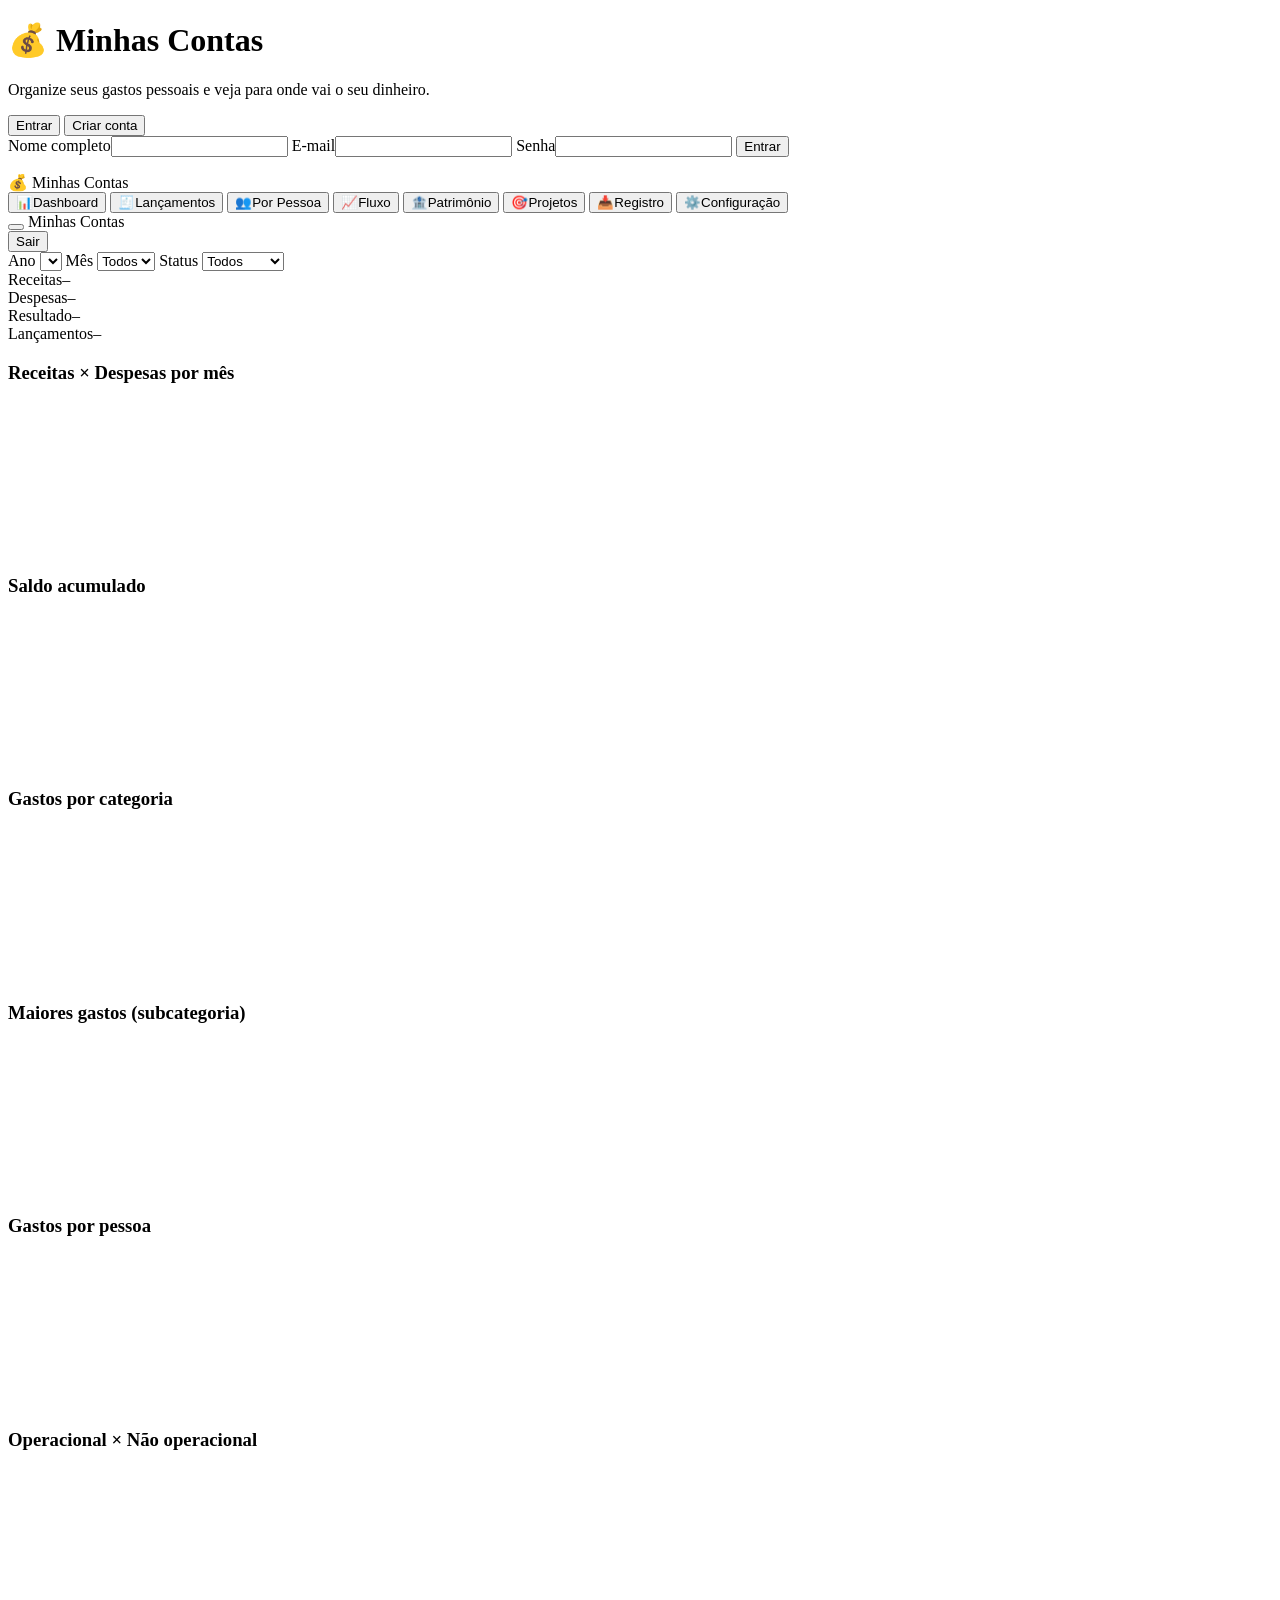
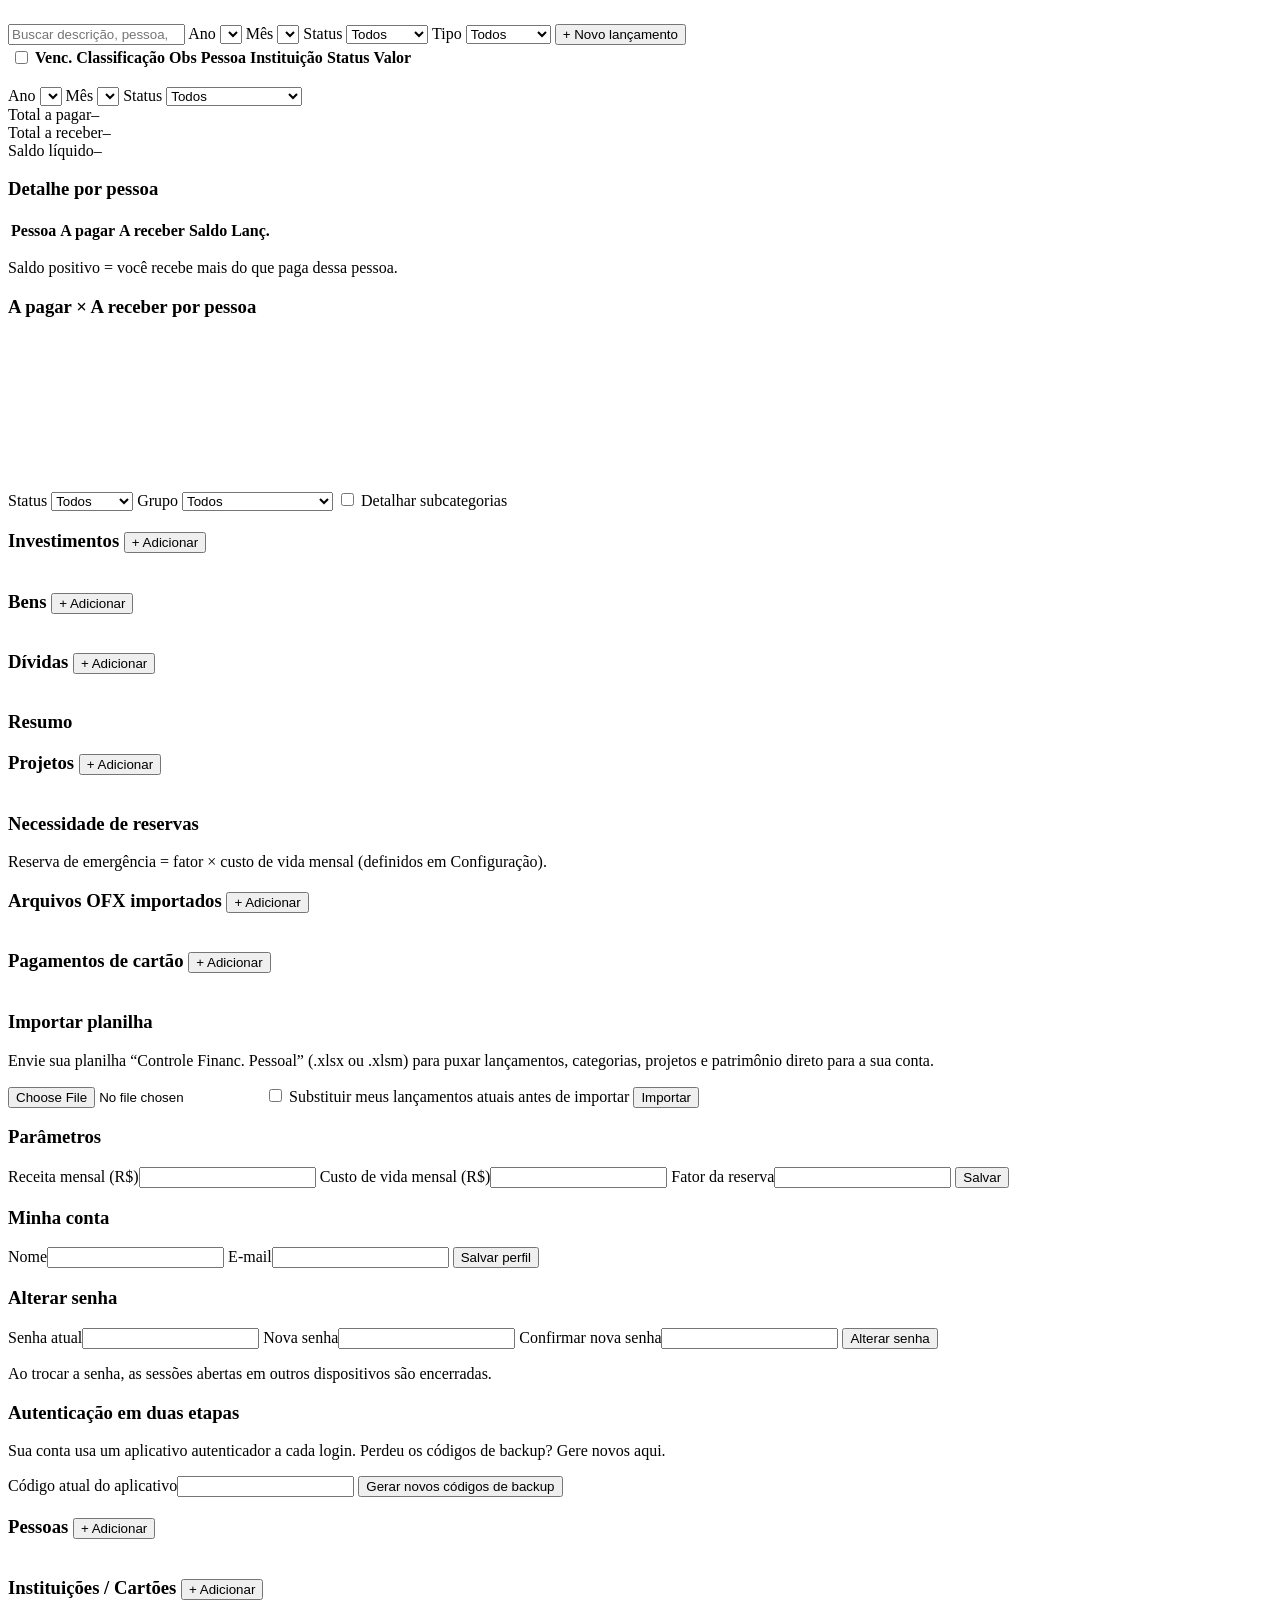
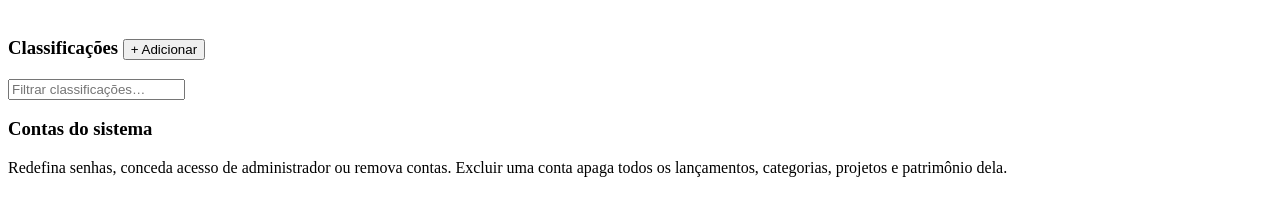
==== public/static/index.html @ c48f5669 "refactor: menu lateral vira gaveta com hambúrguer no mobile Antes, abaixo de 900px a barra lateral v" ====
<!doctype html>
<html lang="pt-BR">
<head>
<meta charset="utf-8">
<meta name="viewport" content="width=device-width, initial-scale=1">
<title>Minhas Contas</title>
<link rel="preconnect" href="https://fonts.googleapis.com">
<link rel="preconnect" href="https://fonts.gstatic.com" crossorigin>
<link rel="stylesheet" href="https://fonts.googleapis.com/css2?family=Inter:wght@300;400;500;600;700;800;900&display=swap">
<link rel="stylesheet" href="/static/style.css">
<script src="/static/vendor/chart.umd.js"></script>
<script src="/static/vendor/qrcode.js"></script>
</head>
<body>
<div id="auth-screen">
  <div class="auth-card" id="auth-card">
    <h1>💰 Minhas Contas</h1>
    <p class="auth-tagline">Organize seus gastos pessoais e veja para onde vai o seu dinheiro.</p>
    <div class="auth-tabs">
      <button type="button" data-mode="login" class="active">Entrar</button>
      <button type="button" data-mode="register">Criar conta</button>
    </div>
    <form id="auth-form">
      <label id="au-nome-label">Nome completo<input id="au-nome" autocomplete="name"></label>
      <label>E-mail<input id="au-user" type="email" autocomplete="email" required></label>
      <label>Senha<input id="au-pass" type="password" autocomplete="current-password" required></label>
      <p class="auth-error" id="au-error" hidden></p>
      <button type="submit" class="btn primary" id="au-submit">Entrar</button>
    </form>
    <p class="muted" id="au-hint"></p>
  </div>
  <div class="auth-card" id="verify-card" hidden>
    <h1>📧 Confirme seu e-mail</h1>
    <p class="auth-tagline">Enviamos um código de 6 dígitos para <strong id="verify-email"></strong>.</p>
    <form id="verify-form">
      <label>Código de ativação<input id="verify-codigo" inputmode="numeric" pattern="[0-9]{6}" maxlength="6" autocomplete="one-time-code" required></label>
      <p class="auth-error" id="verify-error" hidden></p>
      <button type="submit" class="btn primary">Ativar conta</button>
    </form>
    <p class="muted">
      <button type="button" class="btn small" id="verify-resend">Reenviar código</button>
    </p>
  </div>
  <div class="auth-card" id="mfa-setup-card" hidden>
    <h1>🔐 Proteja sua conta</h1>
    <p class="auth-tagline">Escaneie o QR code com o Google Authenticator, Microsoft Authenticator ou similar.</p>
    <div id="mfa-qr" class="mfa-qr"></div>
    <p class="muted">Não consegue escanear? Digite manualmente: <code id="mfa-secret"></code></p>
    <form id="mfa-setup-form">
      <label>Código do aplicativo<input id="mfa-setup-codigo" inputmode="numeric" pattern="[0-9]{6}" maxlength="6" autocomplete="one-time-code" required></label>
      <p class="auth-error" id="mfa-setup-error" hidden></p>
      <button type="submit" class="btn primary">Confirmar</button>
    </form>
  </div>
  <div class="auth-card" id="mfa-backup-card" hidden>
    <h1>🗝️ Códigos de backup</h1>
    <p class="auth-tagline"><strong>Guarde estes 10 códigos em local seguro.</strong> Cada um funciona uma única vez, caso você perca o celular. Eles só aparecem aqui, agora.</p>
    <ul id="mfa-backup-list" class="mfa-backup-codes"></ul>
    <button type="button" class="btn primary" id="mfa-backup-ok">Já guardei, continuar</button>
  </div>
  <div class="auth-card" id="mfa-verify-card" hidden>
    <h1>🔐 Código de segurança</h1>
    <p class="auth-tagline">Digite o código do seu aplicativo autenticador (ou um código de backup).</p>
    <form id="mfa-verify-form">
      <label>Código<input id="mfa-verify-codigo" inputmode="numeric" maxlength="10" autocomplete="one-time-code" required></label>
      <p class="auth-error" id="mfa-verify-error" hidden></p>
      <button type="submit" class="btn primary">Entrar</button>
    </form>
  </div>
</div>

<div class="app-only app-shell">
<div id="sidebar-backdrop" hidden></div>
<aside id="sidebar">
  <div class="side-brand">
    <span class="side-ico">💰</span>
    <span class="side-label">Minhas Contas</span>
  </div>
  <nav id="tabs">
    <button data-tab="dashboard" class="active" title="Dashboard">
      <span class="side-ico">📊</span><span class="side-label">Dashboard</span></button>
    <button data-tab="lancamentos" title="Lançamentos">
      <span class="side-ico">🧾</span><span class="side-label">Lançamentos</span></button>
    <button data-tab="pessoas" title="Por Pessoa">
      <span class="side-ico">👥</span><span class="side-label">Por Pessoa</span></button>
    <button data-tab="fluxo" title="Fluxo">
      <span class="side-ico">📈</span><span class="side-label">Fluxo</span></button>
    <button data-tab="patrimonio" title="Patrimônio">
      <span class="side-ico">🏦</span><span class="side-label">Patrimônio</span></button>
    <button data-tab="projetos" title="Projetos">
      <span class="side-ico">🎯</span><span class="side-label">Projetos</span></button>
    <button data-tab="registro" title="Registro">
      <span class="side-ico">📥</span><span class="side-label">Registro</span></button>
    <button data-tab="configuracao" title="Configuração">
      <span class="side-ico">⚙️</span><span class="side-label">Configuração</span></button>
    <button data-tab="admin" id="tab-admin-btn" title="Admin" hidden>
      <span class="side-ico">🛡️</span><span class="side-label">Admin</span></button>
  </nav>
</aside>

<div class="content">
<header class="topbar">
  <button id="menu-toggle" class="menu-toggle" aria-label="Abrir menu" aria-expanded="false" aria-controls="sidebar">
    <span></span><span></span><span></span>
  </button>
  <span class="topbar-brand">Minhas Contas</span>
  <div class="userbox">
    <span id="user-name"></span>
    <button class="btn small" id="logout-btn">Sair</button>
  </div>
</header>

<main>
  <!-- DASHBOARD -->
  <section id="tab-dashboard" class="tab active">
    <div class="filters">
      <label>Ano <select id="f-year"></select></label>
      <label>Mês <select id="f-month">
        <option value="">Todos</option>
        <option value="1">Jan</option><option value="2">Fev</option><option value="3">Mar</option>
        <option value="4">Abr</option><option value="5">Mai</option><option value="6">Jun</option>
        <option value="7">Jul</option><option value="8">Ago</option><option value="9">Set</option>
        <option value="10">Out</option><option value="11">Nov</option><option value="12">Dez</option>
      </select></label>
      <label>Status <select id="f-status">
        <option value="Todos">Todos</option>
        <option value="Realizado">Realizado</option>
        <option value="Previsto">Previsto</option>
      </select></label>
    </div>
    <div class="tiles">
      <div class="tile"><span class="tile-label">Receitas</span><span class="tile-value" id="t-receitas">–</span></div>
      <div class="tile"><span class="tile-label">Despesas</span><span class="tile-value" id="t-despesas">–</span></div>
      <div class="tile"><span class="tile-label">Resultado</span><span class="tile-value" id="t-resultado">–</span></div>
      <div class="tile"><span class="tile-label">Lançamentos</span><span class="tile-value" id="t-lancamentos">–</span></div>
    </div>
    <div class="grid-2">
      <div class="card wide"><h3>Receitas × Despesas por mês</h3><div class="chartbox"><canvas id="c-monthly"></canvas></div></div>
      <div class="card wide"><h3>Saldo acumulado</h3><div class="chartbox"><canvas id="c-saldo"></canvas></div></div>
      <div class="card"><h3>Gastos por categoria</h3><div class="chartbox tall"><canvas id="c-categoria"></canvas></div></div>
      <div class="card"><h3>Maiores gastos (subcategoria)</h3><div class="chartbox tall"><canvas id="c-subcategoria"></canvas></div></div>
      <div class="card"><h3>Gastos por pessoa</h3><div class="chartbox"><canvas id="c-pessoa"></canvas></div></div>
      <div class="card"><h3>Operacional × Não operacional</h3><div class="chartbox"><canvas id="c-grupo"></canvas></div></div>
    </div>
  </section>

  <!-- LANCAMENTOS -->
  <section id="tab-lancamentos" class="tab">
    <div class="filters">
      <input id="l-q" type="search" placeholder="Buscar descrição, pessoa, obs…">
      <label>Ano <select id="l-year"></select></label>
      <label>Mês <select id="l-month"></select></label>
      <label>Status <select id="l-status">
        <option value="Todos">Todos</option><option>Realizado</option><option>Previsto</option>
      </select></label>
      <label>Tipo <select id="l-tipo">
        <option value="">Todos</option><option>RECEITA</option><option>DESPESA</option>
      </select></label>
      <button class="btn" id="l-clearfilters" hidden>✖ Limpar filtros de coluna</button>
      <button class="btn primary" id="l-new">+ Novo lançamento</button>
    </div>
    <div class="card">
      <div class="bulkbar" id="l-bulkbar" hidden>
        <span id="l-selcount">0 selecionados</span>
        <button class="btn primary" id="l-bulkedit">✏️ Alterar selecionados</button>
        <button class="btn danger" id="l-bulkdel">🗑 Excluir selecionados</button>
        <button class="btn" id="l-clearsel">Limpar seleção</button>
      </div>
      <table id="l-table" class="tabela-cheia">
        <thead><tr>
          <th class="chk"><input type="checkbox" id="l-selall" title="Marcar todos"></th>
          <th>Venc.</th><th>Classificação</th><th>Obs</th><th>Pessoa</th>
          <th>Instituição</th><th>Status</th><th class="num">Valor</th><th></th>
        </tr></thead>
        <tbody></tbody>
      </table>
      <p class="muted" id="l-count"></p>
    </div>
  </section>

  <!-- PESSOAS -->
  <section id="tab-pessoas" class="tab">
    <div class="filters">
      <label>Ano <select id="pb-year"></select></label>
      <label>Mês <select id="pb-month"></select></label>
      <label>Status <select id="pb-status">
        <option value="Todos">Todos</option>
        <option value="Previsto">A vencer (Previsto)</option>
        <option value="Realizado">Realizado</option>
      </select></label>
    </div>
    <div class="tiles">
      <div class="tile"><span class="tile-label">Total a pagar</span><span class="tile-value neg" id="pb-pagar">–</span></div>
      <div class="tile"><span class="tile-label">Total a receber</span><span class="tile-value pos" id="pb-receber">–</span></div>
      <div class="tile"><span class="tile-label">Saldo líquido</span><span class="tile-value" id="pb-saldo">–</span></div>
    </div>
    <div class="grid-2">
      <div class="card">
        <h3>Detalhe por pessoa</h3>
        <div class="table-scroll">
          <table id="pb-table">
            <thead><tr>
              <th>Pessoa</th><th class="num">A pagar</th><th class="num">A receber</th>
              <th class="num">Saldo</th><th class="num">Lanç.</th>
            </tr></thead>
            <tbody></tbody>
          </table>
        </div>
        <p class="muted">Saldo positivo = você recebe mais do que paga dessa pessoa.</p>
      </div>
      <div class="card">
        <h3>A pagar × A receber por pessoa</h3>
        <div class="chartbox tall"><canvas id="c-pessoas-balanco"></canvas></div>
      </div>
    </div>
  </section>

  <!-- FLUXO -->
  <section id="tab-fluxo" class="tab">
    <div class="filters">
      <label>Status <select id="x-status">
        <option value="Todos">Todos</option><option>Realizado</option><option>Previsto</option>
      </select></label>
      <label>Grupo <select id="x-grupo">
        <option value="">Todos</option><option>OPERACIONAL</option><option value="NÃO OPERACIONAL">NÃO OPERACIONAL</option>
      </select></label>
      <label><input type="checkbox" id="x-detail"> Detalhar subcategorias</label>
    </div>
    <div class="card">
      <div class="table-scroll" id="x-wrap"></div>
    </div>
  </section>

  <!-- PATRIMONIO -->
  <section id="tab-patrimonio" class="tab">
    <div class="grid-2">
      <div class="card wide">
        <h3>Investimentos <button class="btn small" data-add="investments">+ Adicionar</button></h3>
        <div class="table-scroll"><table id="p-investments"></table></div>
      </div>
      <div class="card">
        <h3>Bens <button class="btn small" data-add="assets">+ Adicionar</button></h3>
        <div class="table-scroll"><table id="p-assets"></table></div>
      </div>
      <div class="card">
        <h3>Dívidas <button class="btn small" data-add="debts">+ Adicionar</button></h3>
        <div class="table-scroll"><table id="p-debts"></table></div>
      </div>
      <div class="card wide"><h3>Resumo</h3><div id="p-summary" class="tiles"></div></div>
    </div>
  </section>

  <!-- PROJETOS -->
  <section id="tab-projetos" class="tab">
    <div class="card">
      <h3>Projetos <button class="btn small" data-add="projects">+ Adicionar</button></h3>
      <div class="table-scroll"><table id="j-table"></table></div>
    </div>
    <div class="card">
      <h3>Necessidade de reservas</h3>
      <div id="j-summary" class="tiles"></div>
      <p class="muted">Reserva de emergência = fator × custo de vida mensal (definidos em Configuração).</p>
    </div>
  </section>

  <!-- REGISTRO -->
  <section id="tab-registro" class="tab">
    <div class="grid-2">
      <div class="card">
        <h3>Arquivos OFX importados <button class="btn small" data-add="ofx">+ Adicionar</button></h3>
        <div class="table-scroll"><table id="r-ofx"></table></div>
      </div>
      <div class="card">
        <h3>Pagamentos de cartão <button class="btn small" data-add="card-payments">+ Adicionar</button></h3>
        <div class="table-scroll"><table id="r-cards"></table></div>
      </div>
    </div>
  </section>

  <!-- CONFIGURACAO -->
  <section id="tab-configuracao" class="tab">
    <div class="grid-2">
      <div class="card wide">
        <h3>Importar planilha</h3>
        <p class="muted">Envie sua planilha “Controle Financ. Pessoal” (.xlsx ou .xlsm) para puxar
          lançamentos, categorias, projetos e patrimônio direto para a sua conta.</p>
        <div class="filters">
          <input type="file" id="imp-file" accept=".xlsx,.xlsm">
          <label><input type="checkbox" id="imp-replace"> Substituir meus lançamentos atuais antes de importar</label>
          <button class="btn primary" id="imp-btn">Importar</button>
        </div>
        <p class="muted" id="imp-result"></p>
      </div>
      <div class="card">
        <h3>Parâmetros</h3>
        <form id="s-form" class="form-grid">
          <label>Receita mensal (R$)<input type="number" step="0.01" name="receita_mensal"></label>
          <label>Custo de vida mensal (R$)<input type="number" step="0.01" name="custo_vida_mensal"></label>
          <label>Fator da reserva<input type="number" step="1" name="fator_reserva"></label>
          <button class="btn primary">Salvar</button>
        </form>
      </div>
      <div class="card">
        <h3>Minha conta</h3>
        <form id="me-form" class="form-grid">
          <label>Nome<input name="nome" autocomplete="name" required></label>
          <label>E-mail<input name="email" type="email" autocomplete="email" required></label>
          <button class="btn primary">Salvar perfil</button>
        </form>
        <p class="muted" id="me-msg"></p>
      </div>
      <div class="card">
        <h3>Alterar senha</h3>
        <form id="pw-form" class="form-grid">
          <label>Senha atual<input name="senha_atual" type="password" autocomplete="current-password" required></label>
          <label>Nova senha<input name="senha_nova" type="password" autocomplete="new-password" minlength="8" maxlength="72" required></label>
          <label>Confirmar nova senha<input name="senha_conf" type="password" autocomplete="new-password" minlength="8" maxlength="72" required></label>
          <button class="btn primary">Alterar senha</button>
        </form>
        <p class="muted" id="pw-msg">Ao trocar a senha, as sessões abertas em outros dispositivos são encerradas.</p>
      </div>
      <div class="card">
        <h3>Autenticação em duas etapas</h3>
        <p class="muted">Sua conta usa um aplicativo autenticador a cada login. Perdeu os códigos de backup? Gere novos aqui.</p>
        <form id="mfa-regen-form" class="form-grid">
          <label>Código atual do aplicativo<input name="codigo" inputmode="numeric" maxlength="6" required></label>
          <button class="btn primary">Gerar novos códigos de backup</button>
        </form>
        <ul id="mfa-regen-list" class="mfa-backup-codes" hidden></ul>
      </div>
      <div class="card">
        <h3>Pessoas <button class="btn small" data-add="people">+ Adicionar</button></h3>
        <div class="table-scroll"><table id="s-people"></table></div>
      </div>
      <div class="card wide">
        <h3>Instituições / Cartões <button class="btn small" data-add="institutions">+ Adicionar</button></h3>
        <div class="table-scroll"><table id="s-institutions"></table></div>
      </div>
      <div class="card wide">
        <h3>Classificações <button class="btn small" id="s-newcat">+ Adicionar</button></h3>
        <div class="filters">
          <input id="s-catq" type="search" placeholder="Filtrar classificações…">
        </div>
        <div class="table-scroll tall"><table id="s-categories"></table></div>
      </div>
    </div>
  </section>

  <!-- ADMIN -->
  <section id="tab-admin" class="tab">
    <div class="card wide">
      <h3>Contas do sistema</h3>
      <p class="muted">Redefina senhas, conceda acesso de administrador ou remova contas.
        Excluir uma conta apaga todos os lançamentos, categorias, projetos e patrimônio dela.</p>
      <div class="table-scroll"><table id="a-users"></table></div>
    </div>
  </section>
</main>
</div><!-- /.content -->
</div><!-- /.app-shell -->

<dialog id="bulk-modal">
  <form id="bulk-form" method="dialog">
    <h3 id="bulk-title">Alterar selecionados</h3>
    <div class="form-grid">
      <label class="full">Campo a alterar
        <select id="be-field">
          <option value="status">Status</option>
          <option value="pessoa">Pessoa</option>
          <option value="instituicao">Instituição</option>
          <option value="classificacao">Classificação</option>
          <option value="dt_venc">Data de vencimento</option>
        </select>
      </label>
      <label class="full">Novo valor
        <span id="be-valuewrap"></span>
      </label>
    </div>
    <p class="muted" id="be-hint"></p>
    <div class="modal-actions">
      <button type="button" class="btn" id="bulk-cancel">Cancelar</button>
      <button type="submit" class="btn primary">Aplicar a todos</button>
    </div>
  </form>
</dialog>

<dialog id="modal">
  <form id="modal-form" method="dialog">
    <h3 id="modal-title"></h3>
    <div id="modal-fields" class="form-grid"></div>
    <div class="modal-actions">
      <button type="button" class="btn" id="modal-cancel">Cancelar</button>
      <button type="submit" class="btn primary" id="modal-save">Salvar</button>
    </div>
  </form>
</dialog>

<script src="/static/app.js"></script>
</body>
</html>
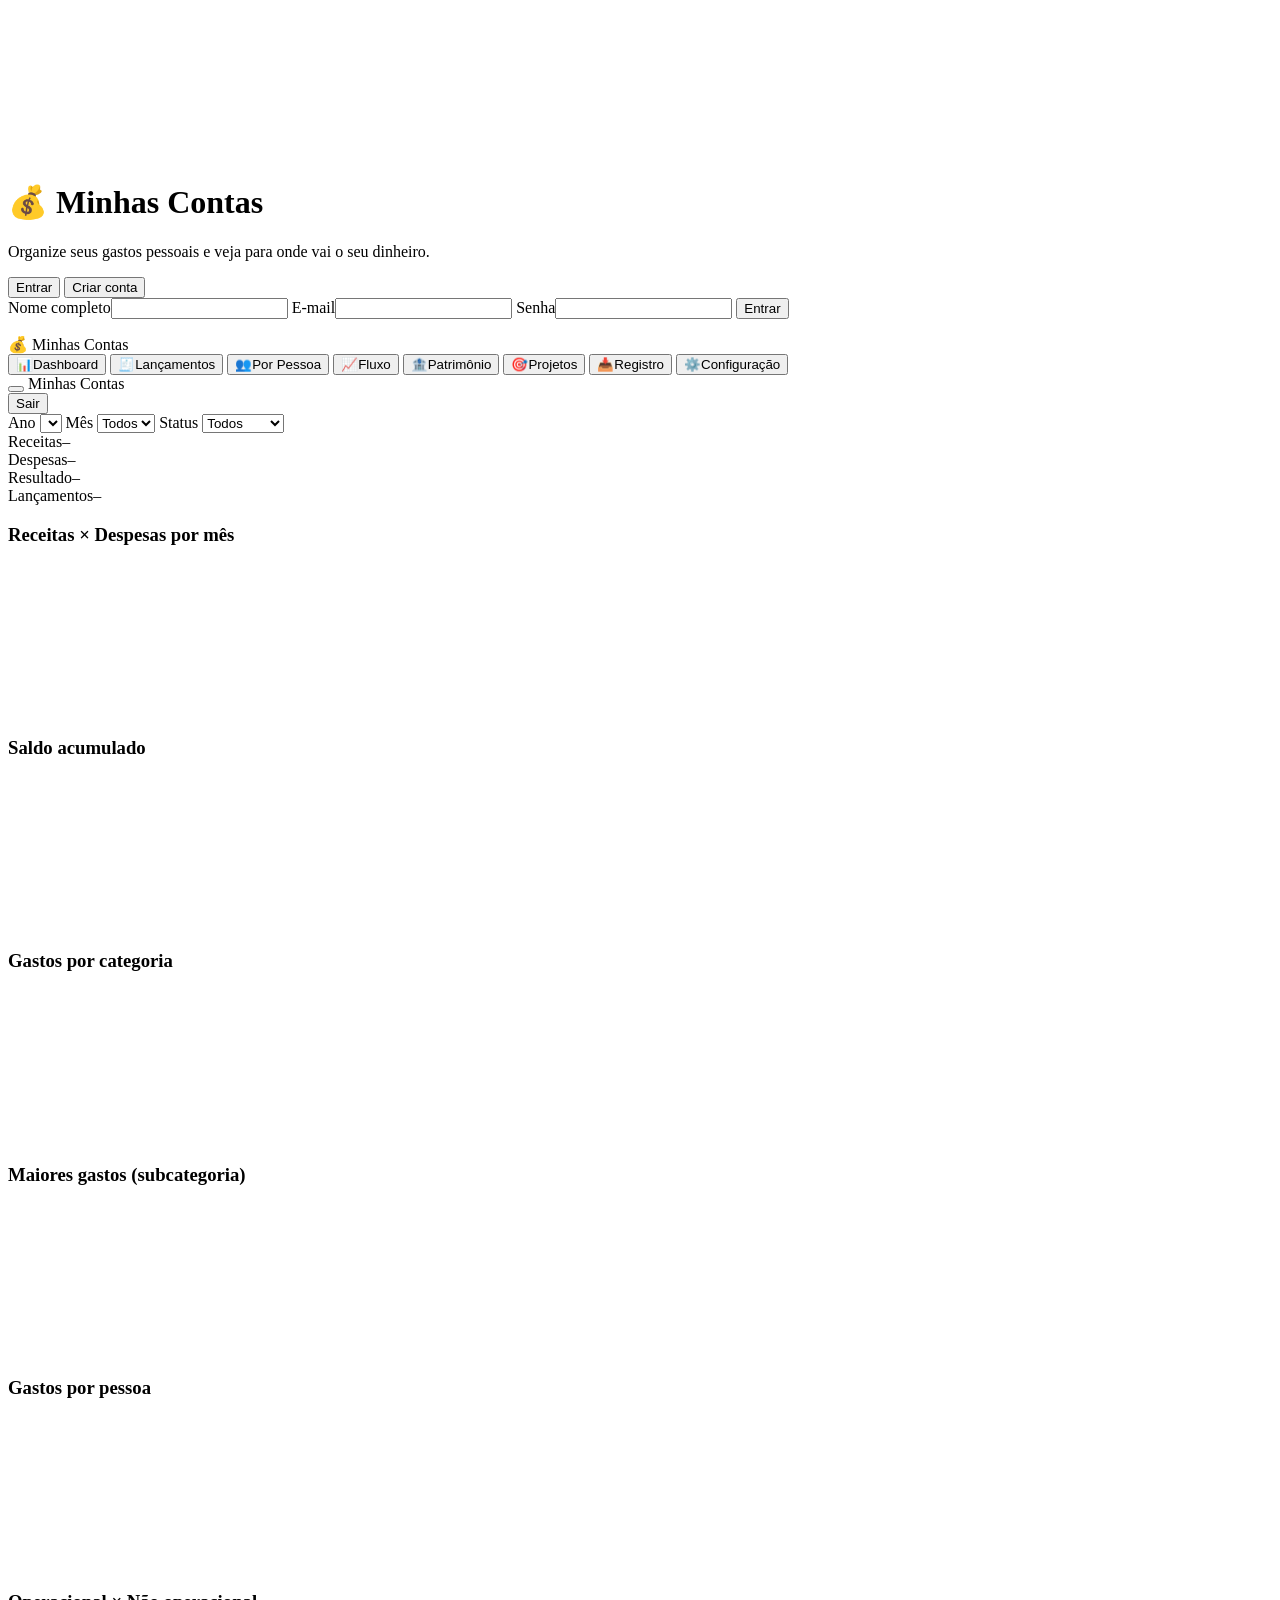
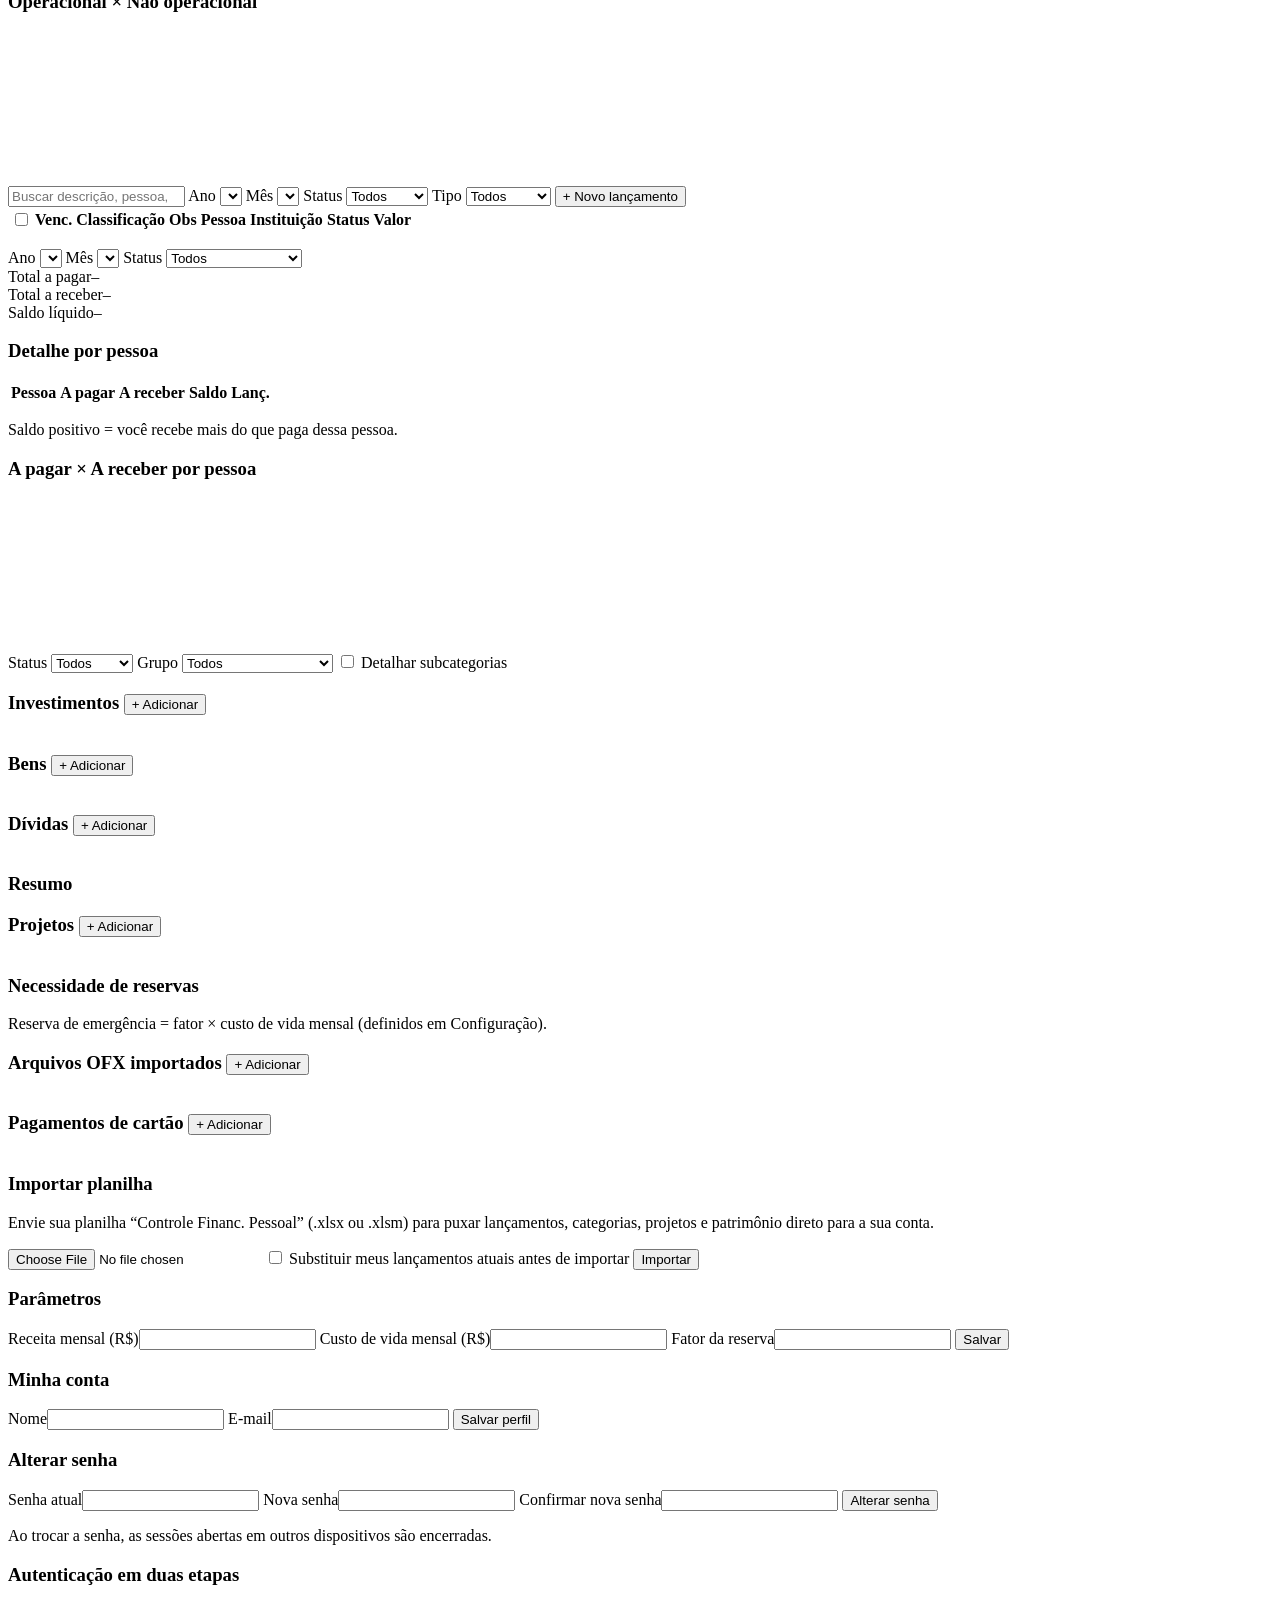
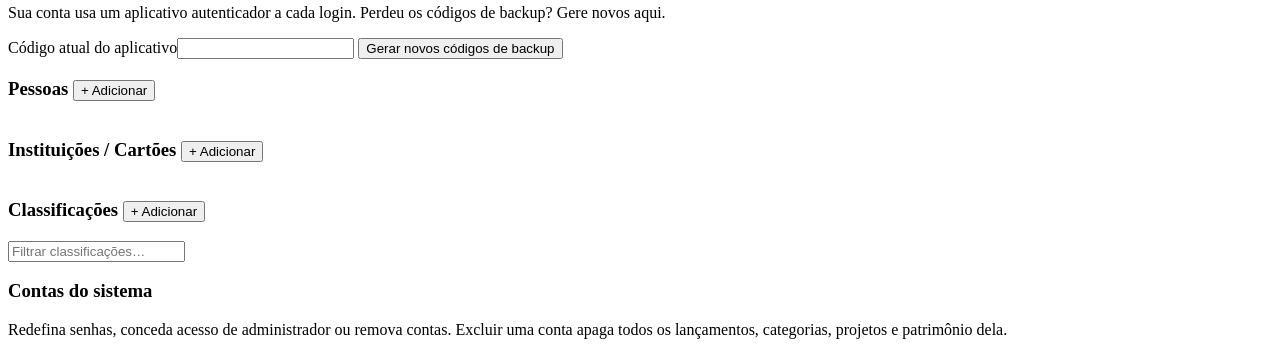
==== commit 2128ed14: "feat: adiciona sprite de icones SVG e teste de invariantes do frontend" ====
--- a/public/static/index.html
+++ b/public/static/index.html
@@ -12,6 +12,78 @@
 <script src="/static/vendor/qrcode.js"></script>
 </head>
 <body>
+<!-- Sprite de icones. Os atributos de traco ficam aqui e sao herdados por
+     todos os <symbol>; cada uso vira <svg class="ico"><use href="#i-x"/></svg>
+     e herda a cor do texto do elemento pai via currentColor. -->
+<svg id="sprite" hidden aria-hidden="true" xmlns="http://www.w3.org/2000/svg"
+     fill="none" stroke="currentColor" stroke-width="1.5"
+     stroke-linecap="round" stroke-linejoin="round">
+  <symbol id="i-dashboard" viewBox="0 0 24 24">
+    <rect x="3" y="3" width="7" height="7" rx="1"/><rect x="14" y="3" width="7" height="7" rx="1"/>
+    <rect x="3" y="14" width="7" height="7" rx="1"/><rect x="14" y="14" width="7" height="7" rx="1"/>
+  </symbol>
+  <symbol id="i-list" viewBox="0 0 24 24">
+    <path d="M8 6h13M8 12h13M8 18h13"/><path d="M3.5 6h.01M3.5 12h.01M3.5 18h.01"/>
+  </symbol>
+  <symbol id="i-users" viewBox="0 0 24 24">
+    <path d="M16 19.5V18a4 4 0 0 0-4-4H6a4 4 0 0 0-4 4v1.5"/><circle cx="9" cy="7" r="3.5"/>
+    <path d="M22 19.5V18a4 4 0 0 0-3-3.87"/><path d="M15.5 3.6a4 4 0 0 1 0 7.75"/>
+  </symbol>
+  <symbol id="i-trend" viewBox="0 0 24 24">
+    <path d="M3 3v17a1 1 0 0 0 1 1h17"/><path d="m7 15 4-4 3 3 5-6"/><path d="M15 8h4v4"/>
+  </symbol>
+  <symbol id="i-landmark" viewBox="0 0 24 24">
+    <path d="M3 21h18"/><path d="M4 10h16"/><path d="M12 3 21 8H3l9-5Z"/>
+    <path d="M6 10v11M10 10v11M14 10v11M18 10v11"/>
+  </symbol>
+  <symbol id="i-target" viewBox="0 0 24 24">
+    <circle cx="12" cy="12" r="8"/><circle cx="12" cy="12" r="4"/><path d="M12 12h.01"/>
+  </symbol>
+  <symbol id="i-inbox" viewBox="0 0 24 24">
+    <path d="M3 12h5l2 3h4l2-3h5"/><path d="M5.5 5h13l2.5 7v6a1 1 0 0 1-1 1H4a1 1 0 0 1-1-1v-6l2.5-7Z"/>
+  </symbol>
+  <symbol id="i-settings" viewBox="0 0 24 24">
+    <path d="M12.22 2h-.44a2 2 0 0 0-2 2v.18a2 2 0 0 1-1 1.73l-.43.25a2 2 0 0 1-2 0l-.15-.08a2 2 0 0 0-2.73.73l-.22.38a2 2 0 0 0 .73 2.73l.15.1a2 2 0 0 1 1 1.72v.51a2 2 0 0 1-1 1.74l-.15.09a2 2 0 0 0-.73 2.73l.22.38a2 2 0 0 0 2.73.73l.15-.08a2 2 0 0 1 2 0l.43.25a2 2 0 0 1 1 1.73V20a2 2 0 0 0 2 2h.44a2 2 0 0 0 2-2v-.18a2 2 0 0 1 1-1.73l.43-.25a2 2 0 0 1 2 0l.15.08a2 2 0 0 0 2.73-.73l.22-.39a2 2 0 0 0-.73-2.73l-.15-.08a2 2 0 0 1-1-1.74v-.5a2 2 0 0 1 1-1.74l.15-.09a2 2 0 0 0 .73-2.73l-.22-.38a2 2 0 0 0-2.73-.73l-.15.08a2 2 0 0 1-2 0l-.43-.25a2 2 0 0 1-1-1.73V4a2 2 0 0 0-2-2Z"/>
+    <circle cx="12" cy="12" r="3"/>
+  </symbol>
+  <symbol id="i-shield" viewBox="0 0 24 24">
+    <path d="M12 22s8-4 8-10V5.5l-8-3-8 3V12c0 6 8 10 8 10Z"/>
+  </symbol>
+  <symbol id="i-wallet" viewBox="0 0 24 24">
+    <path d="M3 6a2 2 0 0 1 2-2h12.5A1.5 1.5 0 0 1 19 5.5V8"/>
+    <path d="M3 6v12a2 2 0 0 0 2 2h14a2 2 0 0 0 2-2v-8a2 2 0 0 0-2-2H5a2 2 0 0 1-2-2Z"/>
+    <path d="M16.5 14h.01"/>
+  </symbol>
+  <symbol id="i-mail" viewBox="0 0 24 24">
+    <rect x="2.5" y="4.5" width="19" height="15" rx="2"/>
+    <path d="m3 7 8.4 5.6a1 1 0 0 0 1.2 0L21 7"/>
+  </symbol>
+  <symbol id="i-lock" viewBox="0 0 24 24">
+    <rect x="4" y="10.5" width="16" height="10.5" rx="2"/><path d="M8 10.5V7a4 4 0 0 1 8 0v3.5"/>
+  </symbol>
+  <symbol id="i-key" viewBox="0 0 24 24">
+    <circle cx="7.5" cy="15.5" r="3.5"/><path d="m10 13 8.5-8.5"/><path d="m16 7 2.5 2.5"/><path d="m19 4 2 2"/>
+  </symbol>
+  <symbol id="i-x" viewBox="0 0 24 24"><path d="m6 6 12 12M18 6 6 18"/></symbol>
+  <symbol id="i-pencil" viewBox="0 0 24 24">
+    <path d="M4 20h4L18.5 9.5a2.83 2.83 0 0 0-4-4L4 16v4Z"/><path d="m14.5 6.5 3 3"/>
+  </symbol>
+  <symbol id="i-trash" viewBox="0 0 24 24">
+    <path d="M4 7h16"/><path d="M10 4h4a1 1 0 0 1 1 1v2H9V5a1 1 0 0 1 1-1Z"/>
+    <path d="M6 7v12a2 2 0 0 0 2 2h8a2 2 0 0 0 2-2V7"/><path d="M10.5 11v6M13.5 11v6"/>
+  </symbol>
+  <symbol id="i-check" viewBox="0 0 24 24"><path d="m4.5 12.5 5 5 10-11"/></symbol>
+  <symbol id="i-refresh" viewBox="0 0 24 24">
+    <path d="M21 12a9 9 0 1 1-2.64-6.36"/><path d="M21 3v5h-5"/>
+  </symbol>
+  <symbol id="i-arrow-up" viewBox="0 0 24 24"><path d="M12 20V4"/><path d="m5.5 10.5 6.5-6.5 6.5 6.5"/></symbol>
+  <symbol id="i-arrow-down" viewBox="0 0 24 24"><path d="M12 4v16"/><path d="m5.5 13.5 6.5 6.5 6.5-6.5"/></symbol>
+  <symbol id="i-user" viewBox="0 0 24 24">
+    <circle cx="12" cy="8" r="3.75"/><path d="M4.5 20.5v-1a5 5 0 0 1 5-5h5a5 5 0 0 1 5 5v1"/>
+  </symbol>
+  <symbol id="i-menu" viewBox="0 0 24 24"><path d="M4 7h16M4 12h16M4 17h16"/></symbol>
+  <symbol id="i-plus" viewBox="0 0 24 24"><path d="M12 5v14M5 12h14"/></symbol>
+</svg>
 <div id="auth-screen">
   <div class="auth-card" id="auth-card">
     <h1>💰 Minhas Contas</h1>
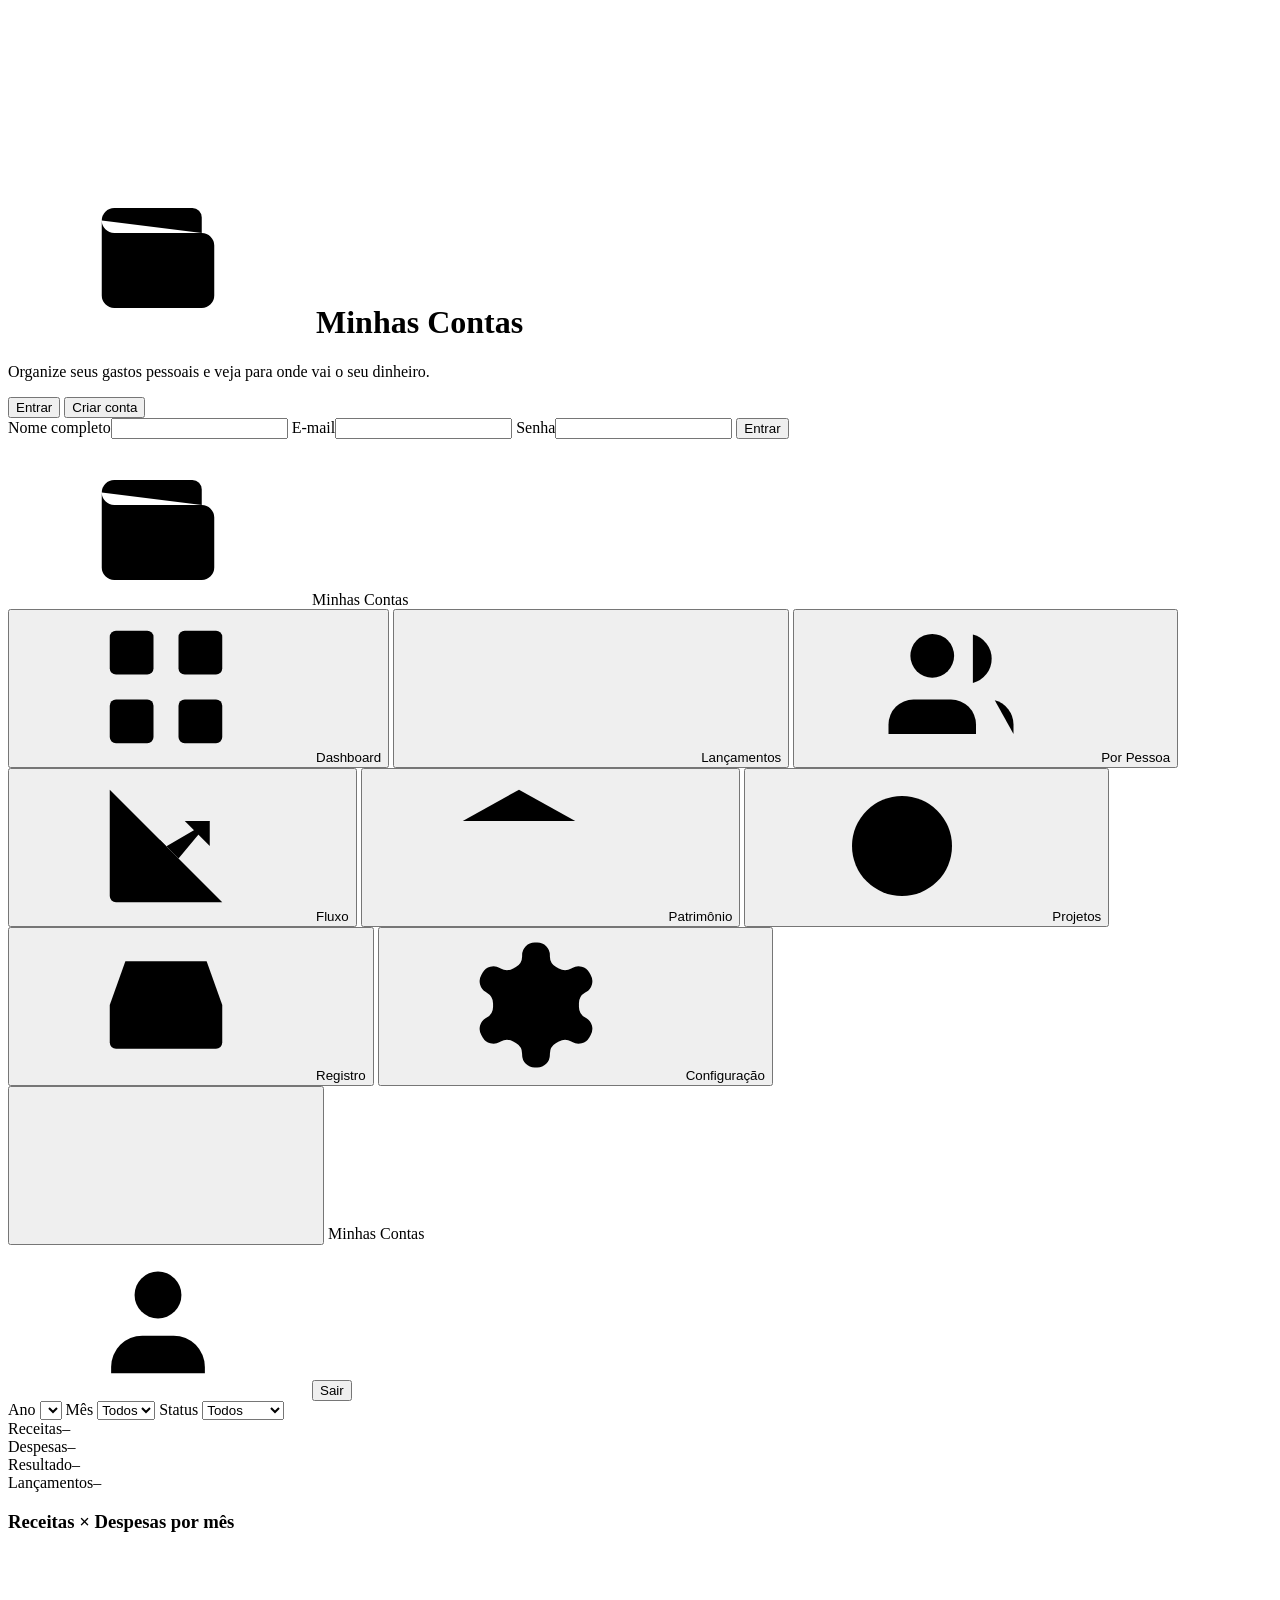
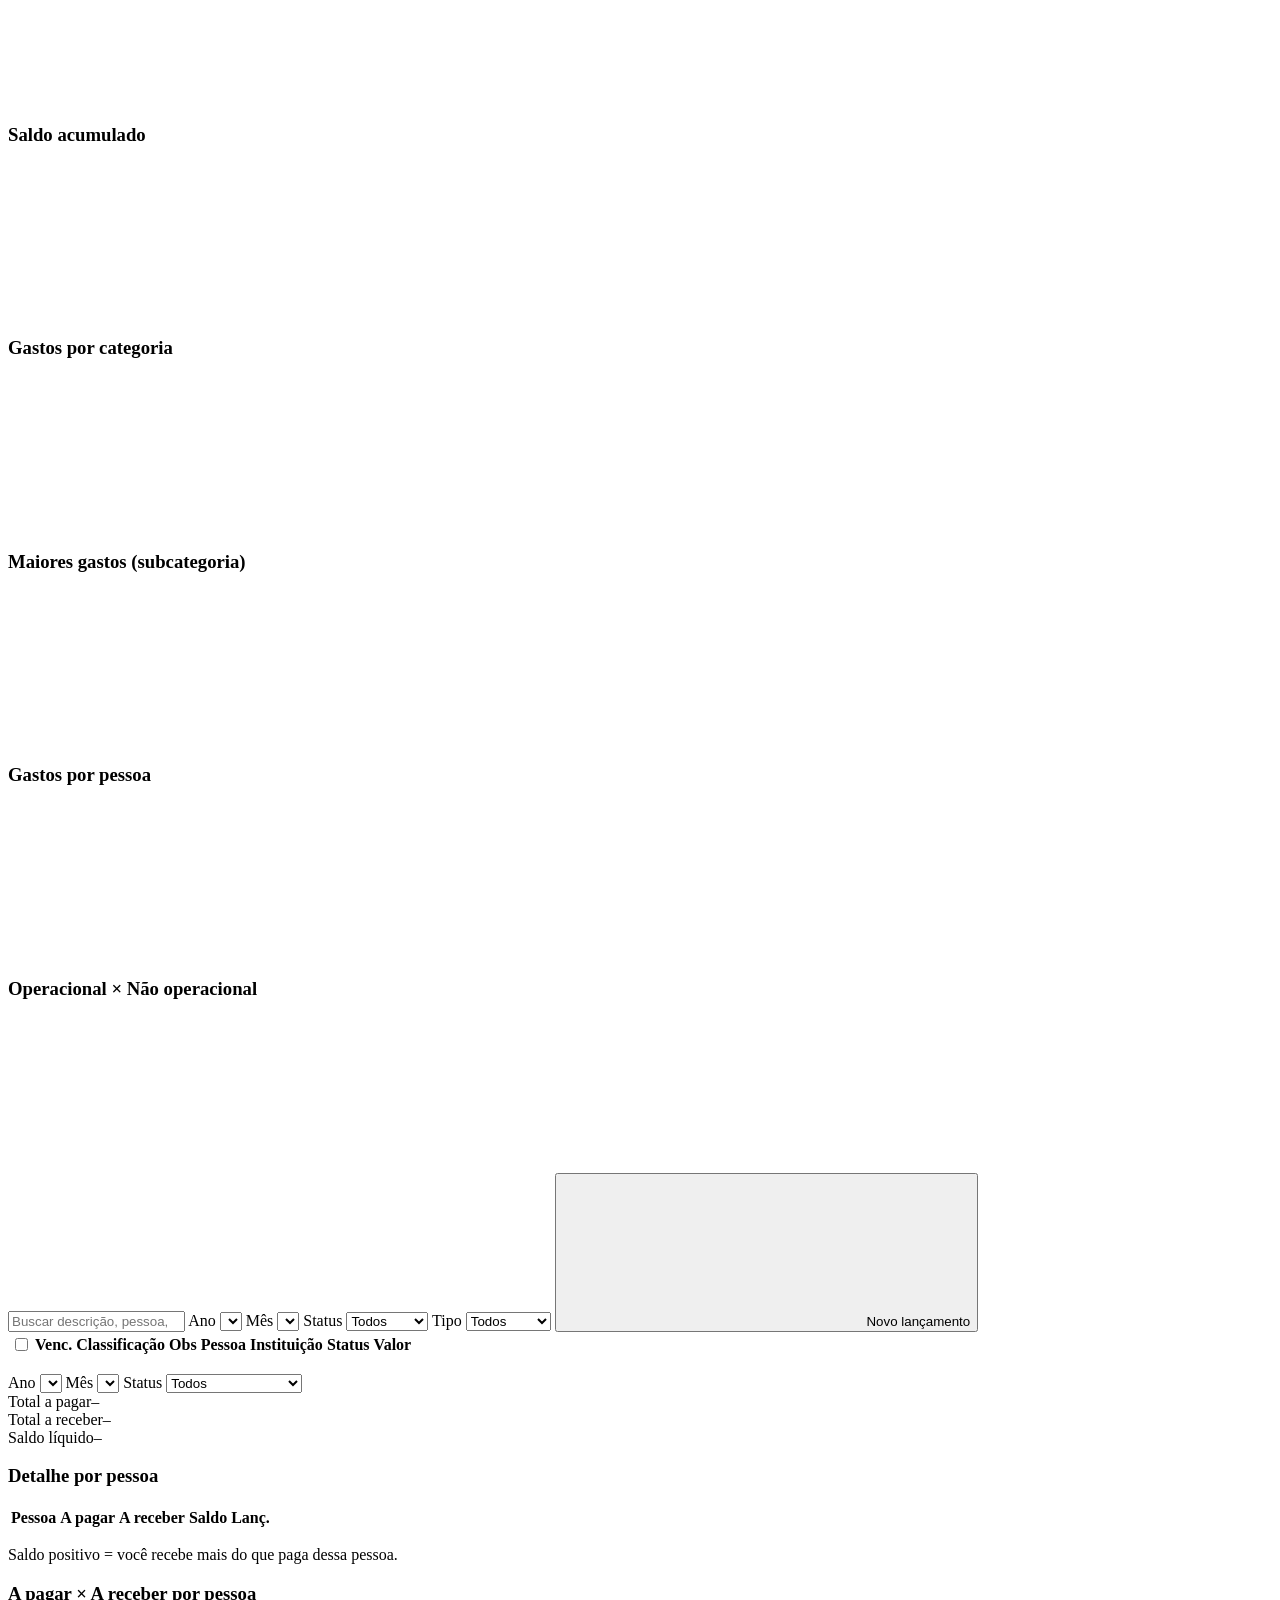
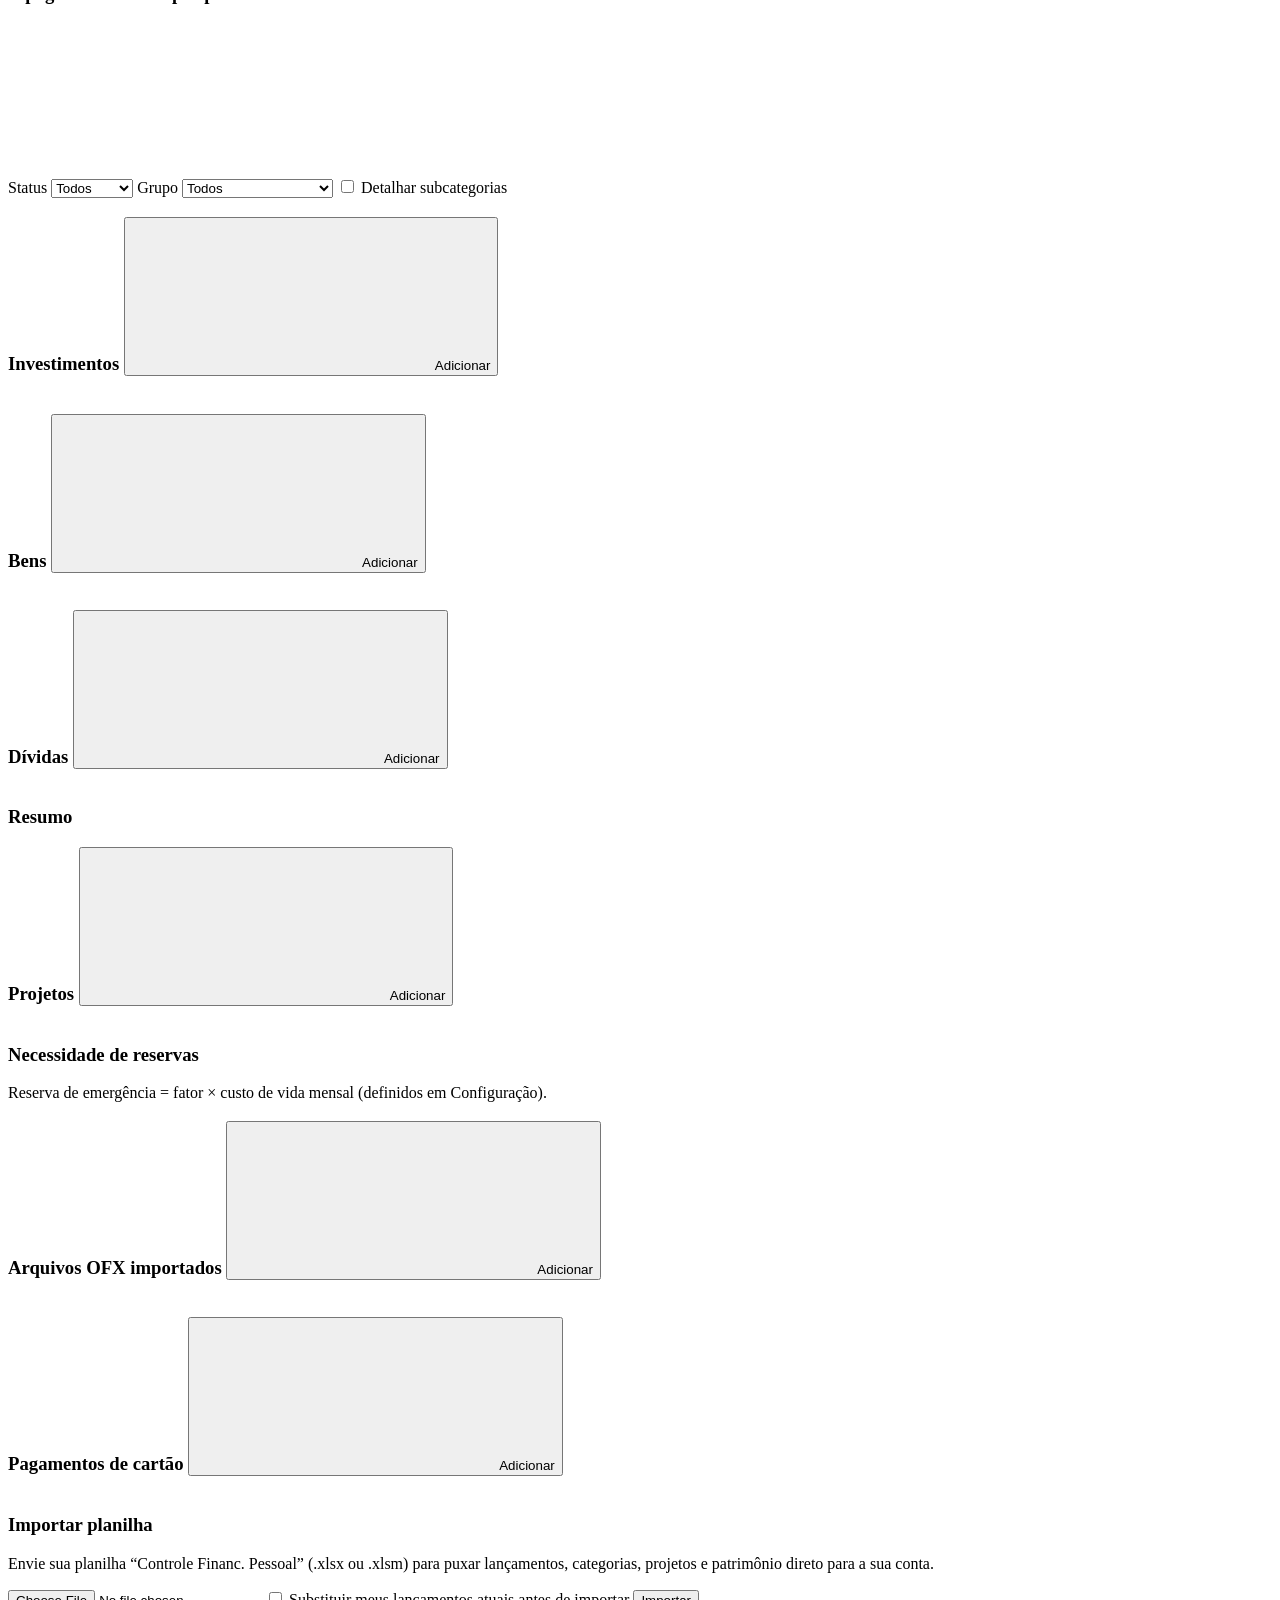
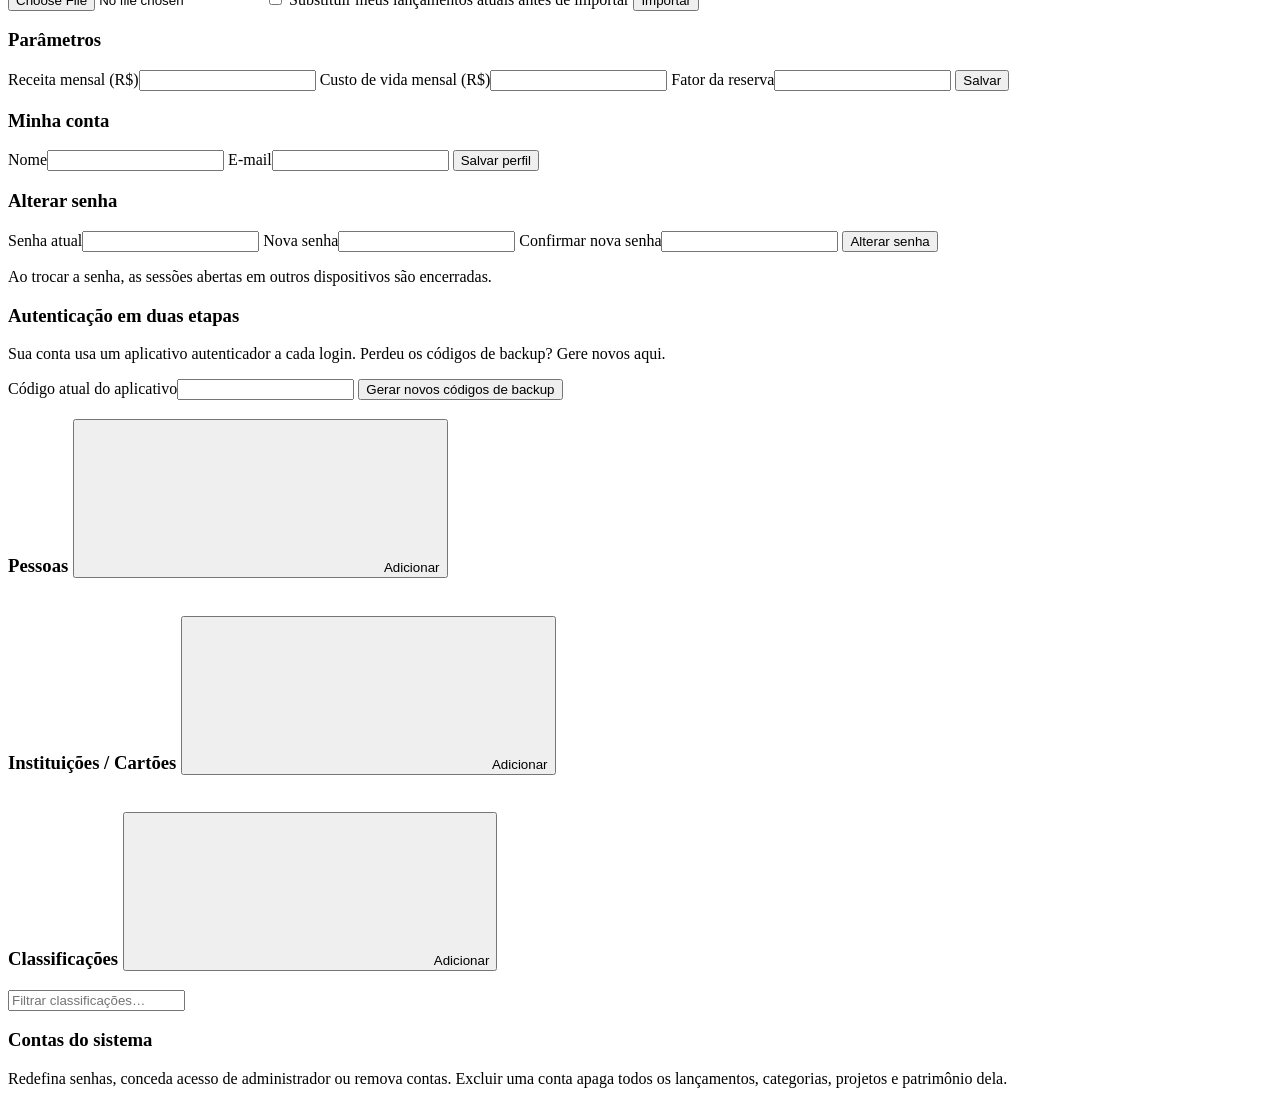
==== commit db35d49c: "feat: troca os emojis do HTML por icones SVG e refaz o item ativo do menu" ====
--- a/public/static/index.html
+++ b/public/static/index.html
@@ -12,12 +12,14 @@
 <script src="/static/vendor/qrcode.js"></script>
 </head>
 <body>
-<!-- Sprite de icones. Os atributos de traco ficam aqui e sao herdados por
-     todos os <symbol>; cada uso vira <svg class="ico"><use href="#i-x"/></svg>
-     e herda a cor do texto do elemento pai via currentColor. -->
-<svg id="sprite" hidden aria-hidden="true" xmlns="http://www.w3.org/2000/svg"
-     fill="none" stroke="currentColor" stroke-width="1.5"
-     stroke-linecap="round" stroke-linejoin="round">
+<!-- Sprite de icones. O <use> clona o <symbol> numa shadow tree cujo pai e o
+     proprio elemento <use>, entao atributos de apresentacao aqui no <svg> nao
+     chegam ao clone. Por isso os valores de traco (fill, stroke, stroke-width
+     etc.) ficam na regra .ico em style.css: propriedades CSS herdaveis
+     atravessam a shadow tree a partir do site de uso, nao do site de
+     definicao. Cada uso vira <svg class="ico"><use href="#i-x"/></svg> e
+     herda a cor do texto do elemento pai via currentColor. -->
+<svg id="sprite" hidden aria-hidden="true" xmlns="http://www.w3.org/2000/svg">
   <symbol id="i-dashboard" viewBox="0 0 24 24">
     <rect x="3" y="3" width="7" height="7" rx="1"/><rect x="14" y="3" width="7" height="7" rx="1"/>
     <rect x="3" y="14" width="7" height="7" rx="1"/><rect x="14" y="14" width="7" height="7" rx="1"/>
@@ -86,7 +88,7 @@
 </svg>
 <div id="auth-screen">
   <div class="auth-card" id="auth-card">
-    <h1>💰 Minhas Contas</h1>
+    <h1><svg class="ico ico-lg" aria-hidden="true"><use href="#i-wallet"/></svg> Minhas Contas</h1>
     <p class="auth-tagline">Organize seus gastos pessoais e veja para onde vai o seu dinheiro.</p>
     <div class="auth-tabs">
       <button type="button" data-mode="login" class="active">Entrar</button>
@@ -102,7 +104,7 @@
     <p class="muted" id="au-hint"></p>
   </div>
   <div class="auth-card" id="verify-card" hidden>
-    <h1>📧 Confirme seu e-mail</h1>
+    <h1><svg class="ico ico-lg" aria-hidden="true"><use href="#i-mail"/></svg> Confirme seu e-mail</h1>
     <p class="auth-tagline">Enviamos um código de 6 dígitos para <strong id="verify-email"></strong>.</p>
     <form id="verify-form">
       <label>Código de ativação<input id="verify-codigo" inputmode="numeric" pattern="[0-9]{6}" maxlength="6" autocomplete="one-time-code" required></label>
@@ -114,7 +116,7 @@
     </p>
   </div>
   <div class="auth-card" id="mfa-setup-card" hidden>
-    <h1>🔐 Proteja sua conta</h1>
+    <h1><svg class="ico ico-lg" aria-hidden="true"><use href="#i-lock"/></svg> Proteja sua conta</h1>
     <p class="auth-tagline">Escaneie o QR code com o Google Authenticator, Microsoft Authenticator ou similar.</p>
     <div id="mfa-qr" class="mfa-qr"></div>
     <p class="muted">Não consegue escanear? Digite manualmente: <code id="mfa-secret"></code></p>
@@ -125,13 +127,13 @@
     </form>
   </div>
   <div class="auth-card" id="mfa-backup-card" hidden>
-    <h1>🗝️ Códigos de backup</h1>
+    <h1><svg class="ico ico-lg" aria-hidden="true"><use href="#i-key"/></svg> Códigos de backup</h1>
     <p class="auth-tagline"><strong>Guarde estes 10 códigos em local seguro.</strong> Cada um funciona uma única vez, caso você perca o celular. Eles só aparecem aqui, agora.</p>
     <ul id="mfa-backup-list" class="mfa-backup-codes"></ul>
     <button type="button" class="btn primary" id="mfa-backup-ok">Já guardei, continuar</button>
   </div>
   <div class="auth-card" id="mfa-verify-card" hidden>
-    <h1>🔐 Código de segurança</h1>
+    <h1><svg class="ico ico-lg" aria-hidden="true"><use href="#i-lock"/></svg> Código de segurança</h1>
     <p class="auth-tagline">Digite o código do seu aplicativo autenticador (ou um código de backup).</p>
     <form id="mfa-verify-form">
       <label>Código<input id="mfa-verify-codigo" inputmode="numeric" maxlength="10" autocomplete="one-time-code" required></label>
@@ -145,38 +147,39 @@
 <div id="sidebar-backdrop" hidden></div>
 <aside id="sidebar">
   <div class="side-brand">
-    <span class="side-ico">💰</span>
+    <svg class="ico" aria-hidden="true"><use href="#i-wallet"/></svg>
     <span class="side-label">Minhas Contas</span>
   </div>
   <nav id="tabs">
     <button data-tab="dashboard" class="active" title="Dashboard">
-      <span class="side-ico">📊</span><span class="side-label">Dashboard</span></button>
+      <svg class="ico" aria-hidden="true"><use href="#i-dashboard"/></svg><span class="side-label">Dashboard</span></button>
     <button data-tab="lancamentos" title="Lançamentos">
-      <span class="side-ico">🧾</span><span class="side-label">Lançamentos</span></button>
+      <svg class="ico" aria-hidden="true"><use href="#i-list"/></svg><span class="side-label">Lançamentos</span></button>
     <button data-tab="pessoas" title="Por Pessoa">
-      <span class="side-ico">👥</span><span class="side-label">Por Pessoa</span></button>
+      <svg class="ico" aria-hidden="true"><use href="#i-users"/></svg><span class="side-label">Por Pessoa</span></button>
     <button data-tab="fluxo" title="Fluxo">
-      <span class="side-ico">📈</span><span class="side-label">Fluxo</span></button>
+      <svg class="ico" aria-hidden="true"><use href="#i-trend"/></svg><span class="side-label">Fluxo</span></button>
     <button data-tab="patrimonio" title="Patrimônio">
-      <span class="side-ico">🏦</span><span class="side-label">Patrimônio</span></button>
+      <svg class="ico" aria-hidden="true"><use href="#i-landmark"/></svg><span class="side-label">Patrimônio</span></button>
     <button data-tab="projetos" title="Projetos">
-      <span class="side-ico">🎯</span><span class="side-label">Projetos</span></button>
+      <svg class="ico" aria-hidden="true"><use href="#i-target"/></svg><span class="side-label">Projetos</span></button>
     <button data-tab="registro" title="Registro">
-      <span class="side-ico">📥</span><span class="side-label">Registro</span></button>
+      <svg class="ico" aria-hidden="true"><use href="#i-inbox"/></svg><span class="side-label">Registro</span></button>
     <button data-tab="configuracao" title="Configuração">
-      <span class="side-ico">⚙️</span><span class="side-label">Configuração</span></button>
+      <svg class="ico" aria-hidden="true"><use href="#i-settings"/></svg><span class="side-label">Configuração</span></button>
     <button data-tab="admin" id="tab-admin-btn" title="Admin" hidden>
-      <span class="side-ico">🛡️</span><span class="side-label">Admin</span></button>
+      <svg class="ico" aria-hidden="true"><use href="#i-shield"/></svg><span class="side-label">Admin</span></button>
   </nav>
 </aside>
 
 <div class="content">
 <header class="topbar">
   <button id="menu-toggle" class="menu-toggle" aria-label="Abrir menu" aria-expanded="false" aria-controls="sidebar">
-    <span></span><span></span><span></span>
+    <svg class="ico" aria-hidden="true"><use href="#i-menu"/></svg>
   </button>
   <span class="topbar-brand">Minhas Contas</span>
   <div class="userbox">
+    <svg class="ico ico-sm" aria-hidden="true"><use href="#i-user"/></svg>
     <span id="user-name"></span>
     <button class="btn small" id="logout-btn">Sair</button>
   </div>
@@ -228,14 +231,14 @@
       <label>Tipo <select id="l-tipo">
         <option value="">Todos</option><option>RECEITA</option><option>DESPESA</option>
       </select></label>
-      <button class="btn" id="l-clearfilters" hidden>✖ Limpar filtros de coluna</button>
-      <button class="btn primary" id="l-new">+ Novo lançamento</button>
+      <button class="btn" id="l-clearfilters" hidden><svg class="ico" aria-hidden="true"><use href="#i-x"/></svg> Limpar filtros de coluna</button>
+      <button class="btn primary" id="l-new"><svg class="ico" aria-hidden="true"><use href="#i-plus"/></svg> Novo lançamento</button>
     </div>
     <div class="card">
       <div class="bulkbar" id="l-bulkbar" hidden>
         <span id="l-selcount">0 selecionados</span>
-        <button class="btn primary" id="l-bulkedit">✏️ Alterar selecionados</button>
-        <button class="btn danger" id="l-bulkdel">🗑 Excluir selecionados</button>
+        <button class="btn primary" id="l-bulkedit"><svg class="ico" aria-hidden="true"><use href="#i-pencil"/></svg> Alterar selecionados</button>
+        <button class="btn danger" id="l-bulkdel"><svg class="ico" aria-hidden="true"><use href="#i-trash"/></svg> Excluir selecionados</button>
         <button class="btn" id="l-clearsel">Limpar seleção</button>
       </div>
       <table id="l-table" class="tabela-cheia">
@@ -307,15 +310,15 @@
   <section id="tab-patrimonio" class="tab">
     <div class="grid-2">
       <div class="card wide">
-        <h3>Investimentos <button class="btn small" data-add="investments">+ Adicionar</button></h3>
+        <h3>Investimentos <button class="btn small" data-add="investments"><svg class="ico" aria-hidden="true"><use href="#i-plus"/></svg> Adicionar</button></h3>
         <div class="table-scroll"><table id="p-investments"></table></div>
       </div>
       <div class="card">
-        <h3>Bens <button class="btn small" data-add="assets">+ Adicionar</button></h3>
+        <h3>Bens <button class="btn small" data-add="assets"><svg class="ico" aria-hidden="true"><use href="#i-plus"/></svg> Adicionar</button></h3>
         <div class="table-scroll"><table id="p-assets"></table></div>
       </div>
       <div class="card">
-        <h3>Dívidas <button class="btn small" data-add="debts">+ Adicionar</button></h3>
+        <h3>Dívidas <button class="btn small" data-add="debts"><svg class="ico" aria-hidden="true"><use href="#i-plus"/></svg> Adicionar</button></h3>
         <div class="table-scroll"><table id="p-debts"></table></div>
       </div>
       <div class="card wide"><h3>Resumo</h3><div id="p-summary" class="tiles"></div></div>
@@ -325,7 +328,7 @@
   <!-- PROJETOS -->
   <section id="tab-projetos" class="tab">
     <div class="card">
-      <h3>Projetos <button class="btn small" data-add="projects">+ Adicionar</button></h3>
+      <h3>Projetos <button class="btn small" data-add="projects"><svg class="ico" aria-hidden="true"><use href="#i-plus"/></svg> Adicionar</button></h3>
       <div class="table-scroll"><table id="j-table"></table></div>
     </div>
     <div class="card">
@@ -339,11 +342,11 @@
   <section id="tab-registro" class="tab">
     <div class="grid-2">
       <div class="card">
-        <h3>Arquivos OFX importados <button class="btn small" data-add="ofx">+ Adicionar</button></h3>
+        <h3>Arquivos OFX importados <button class="btn small" data-add="ofx"><svg class="ico" aria-hidden="true"><use href="#i-plus"/></svg> Adicionar</button></h3>
         <div class="table-scroll"><table id="r-ofx"></table></div>
       </div>
       <div class="card">
-        <h3>Pagamentos de cartão <button class="btn small" data-add="card-payments">+ Adicionar</button></h3>
+        <h3>Pagamentos de cartão <button class="btn small" data-add="card-payments"><svg class="ico" aria-hidden="true"><use href="#i-plus"/></svg> Adicionar</button></h3>
         <div class="table-scroll"><table id="r-cards"></table></div>
       </div>
     </div>
@@ -401,15 +404,15 @@
         <ul id="mfa-regen-list" class="mfa-backup-codes" hidden></ul>
       </div>
       <div class="card">
-        <h3>Pessoas <button class="btn small" data-add="people">+ Adicionar</button></h3>
+        <h3>Pessoas <button class="btn small" data-add="people"><svg class="ico" aria-hidden="true"><use href="#i-plus"/></svg> Adicionar</button></h3>
         <div class="table-scroll"><table id="s-people"></table></div>
       </div>
       <div class="card wide">
-        <h3>Instituições / Cartões <button class="btn small" data-add="institutions">+ Adicionar</button></h3>
+        <h3>Instituições / Cartões <button class="btn small" data-add="institutions"><svg class="ico" aria-hidden="true"><use href="#i-plus"/></svg> Adicionar</button></h3>
         <div class="table-scroll"><table id="s-institutions"></table></div>
       </div>
       <div class="card wide">
-        <h3>Classificações <button class="btn small" id="s-newcat">+ Adicionar</button></h3>
+        <h3>Classificações <button class="btn small" id="s-newcat"><svg class="ico" aria-hidden="true"><use href="#i-plus"/></svg> Adicionar</button></h3>
         <div class="filters">
           <input id="s-catq" type="search" placeholder="Filtrar classificações…">
         </div>
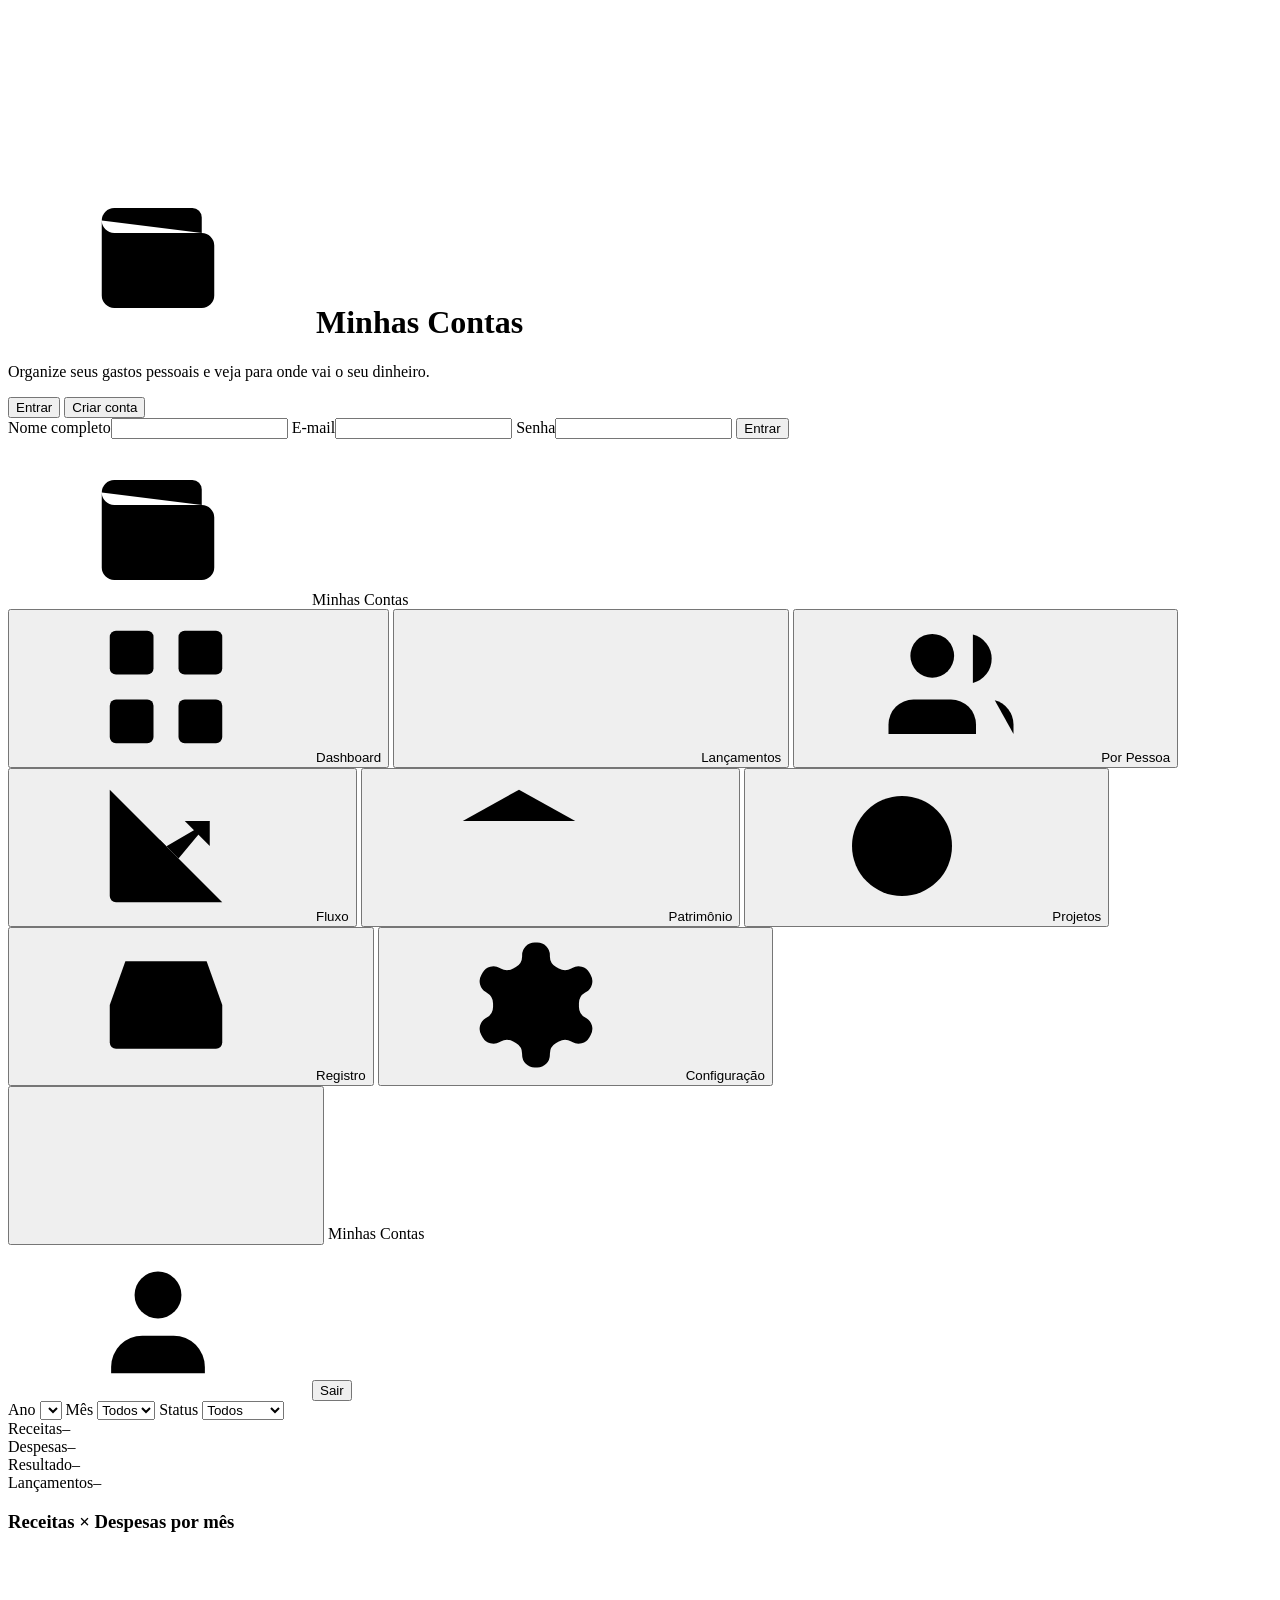
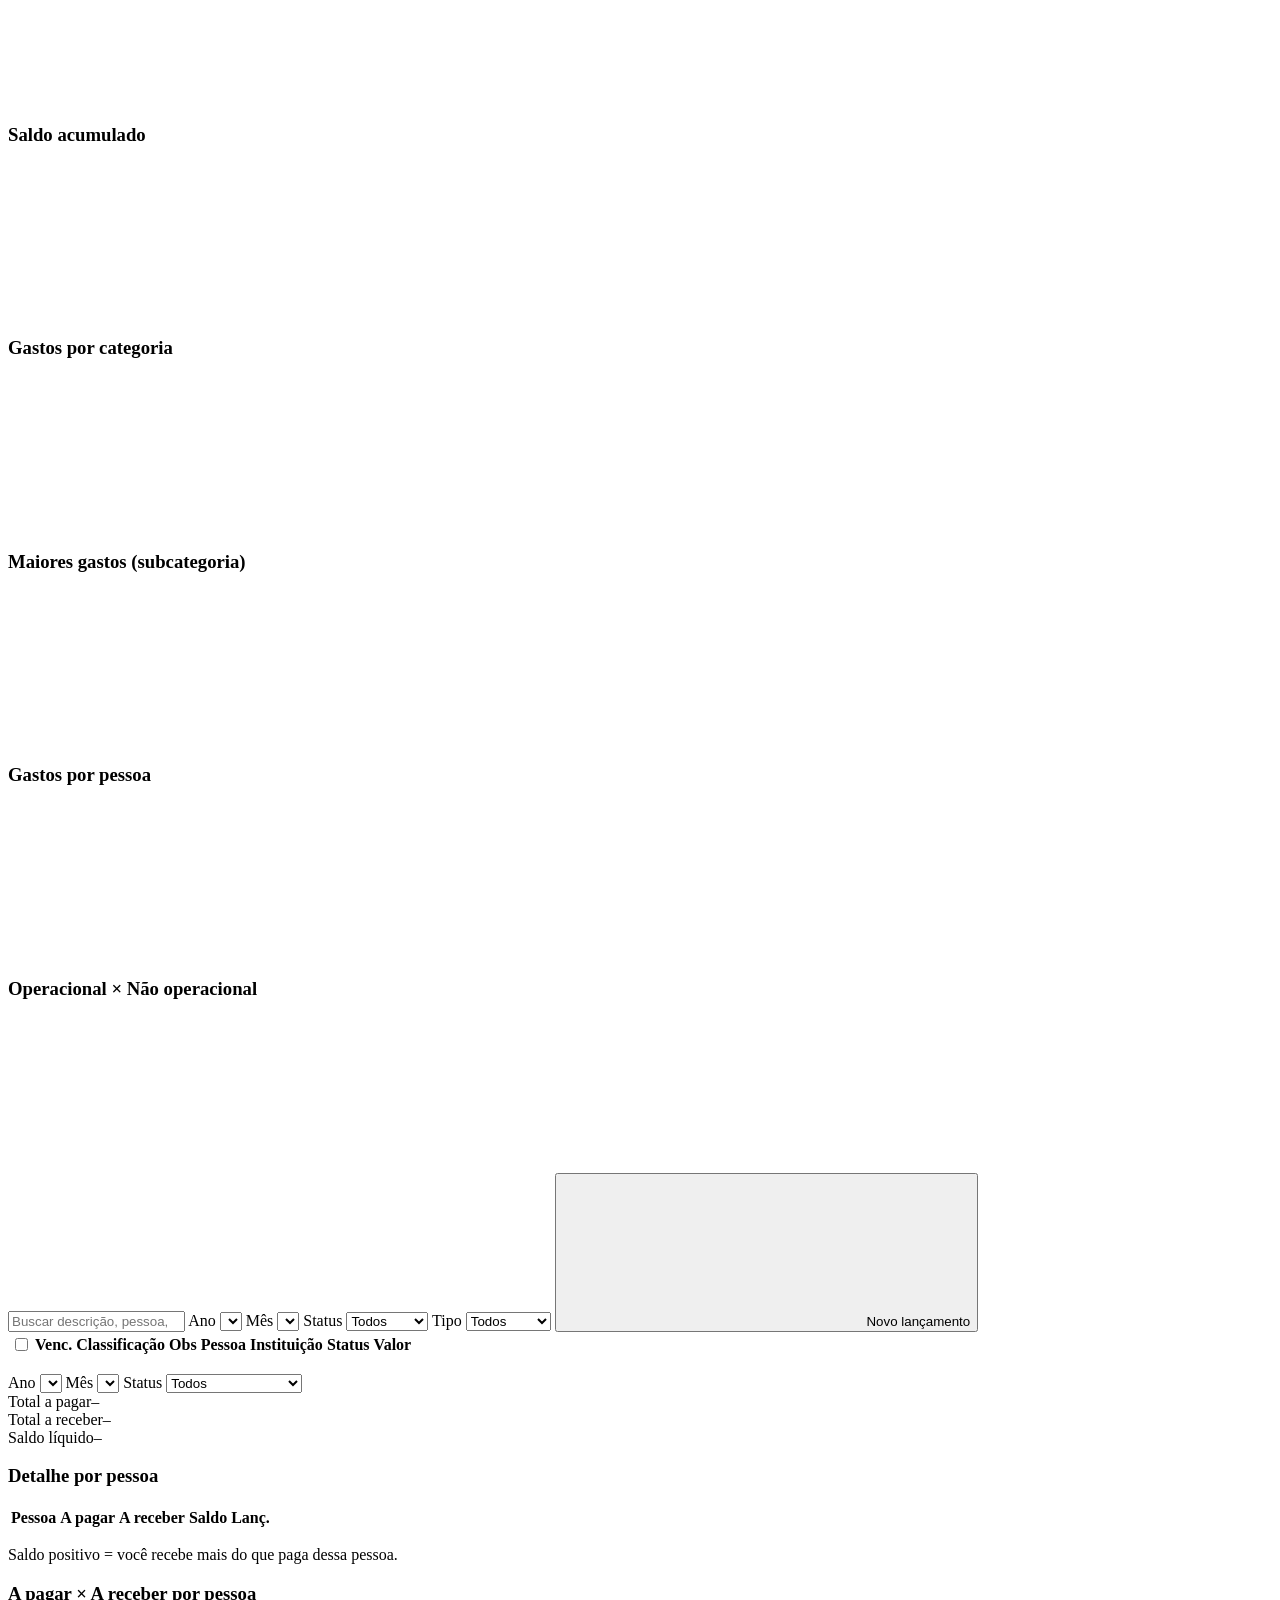
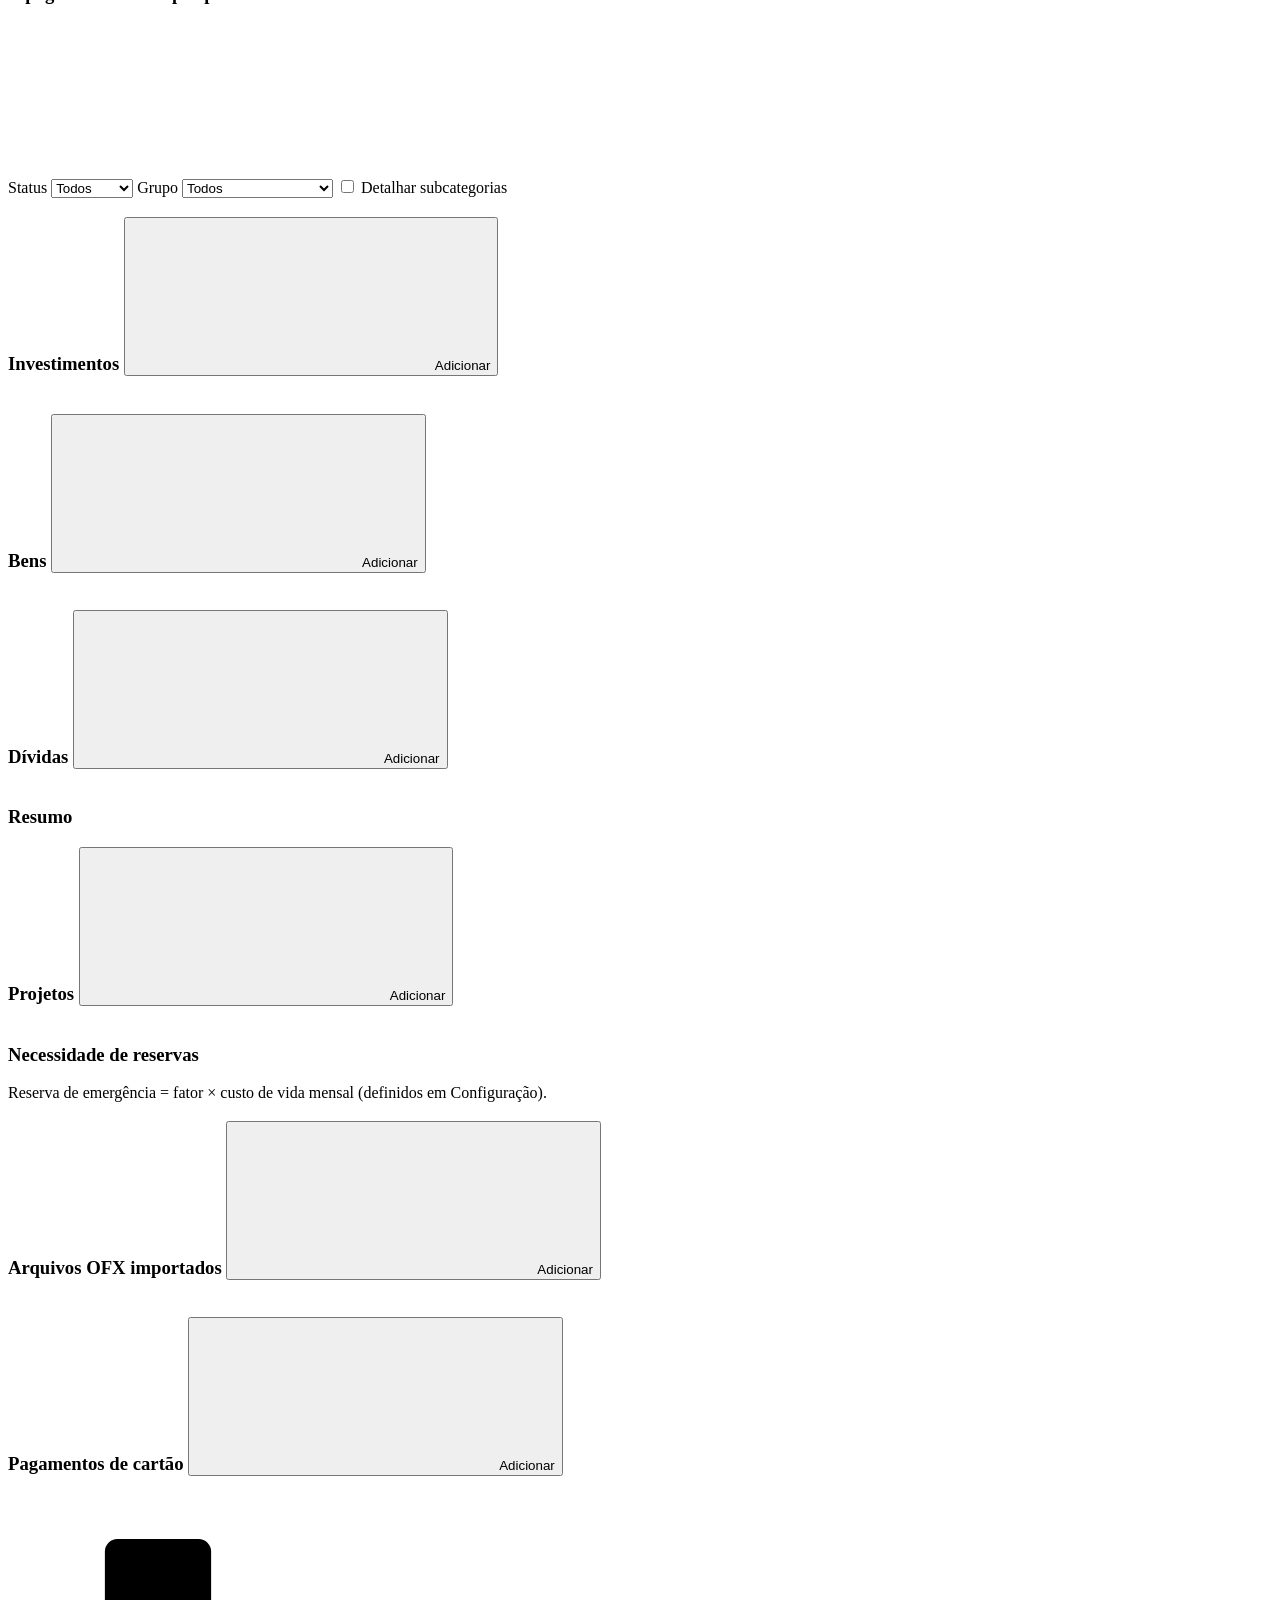
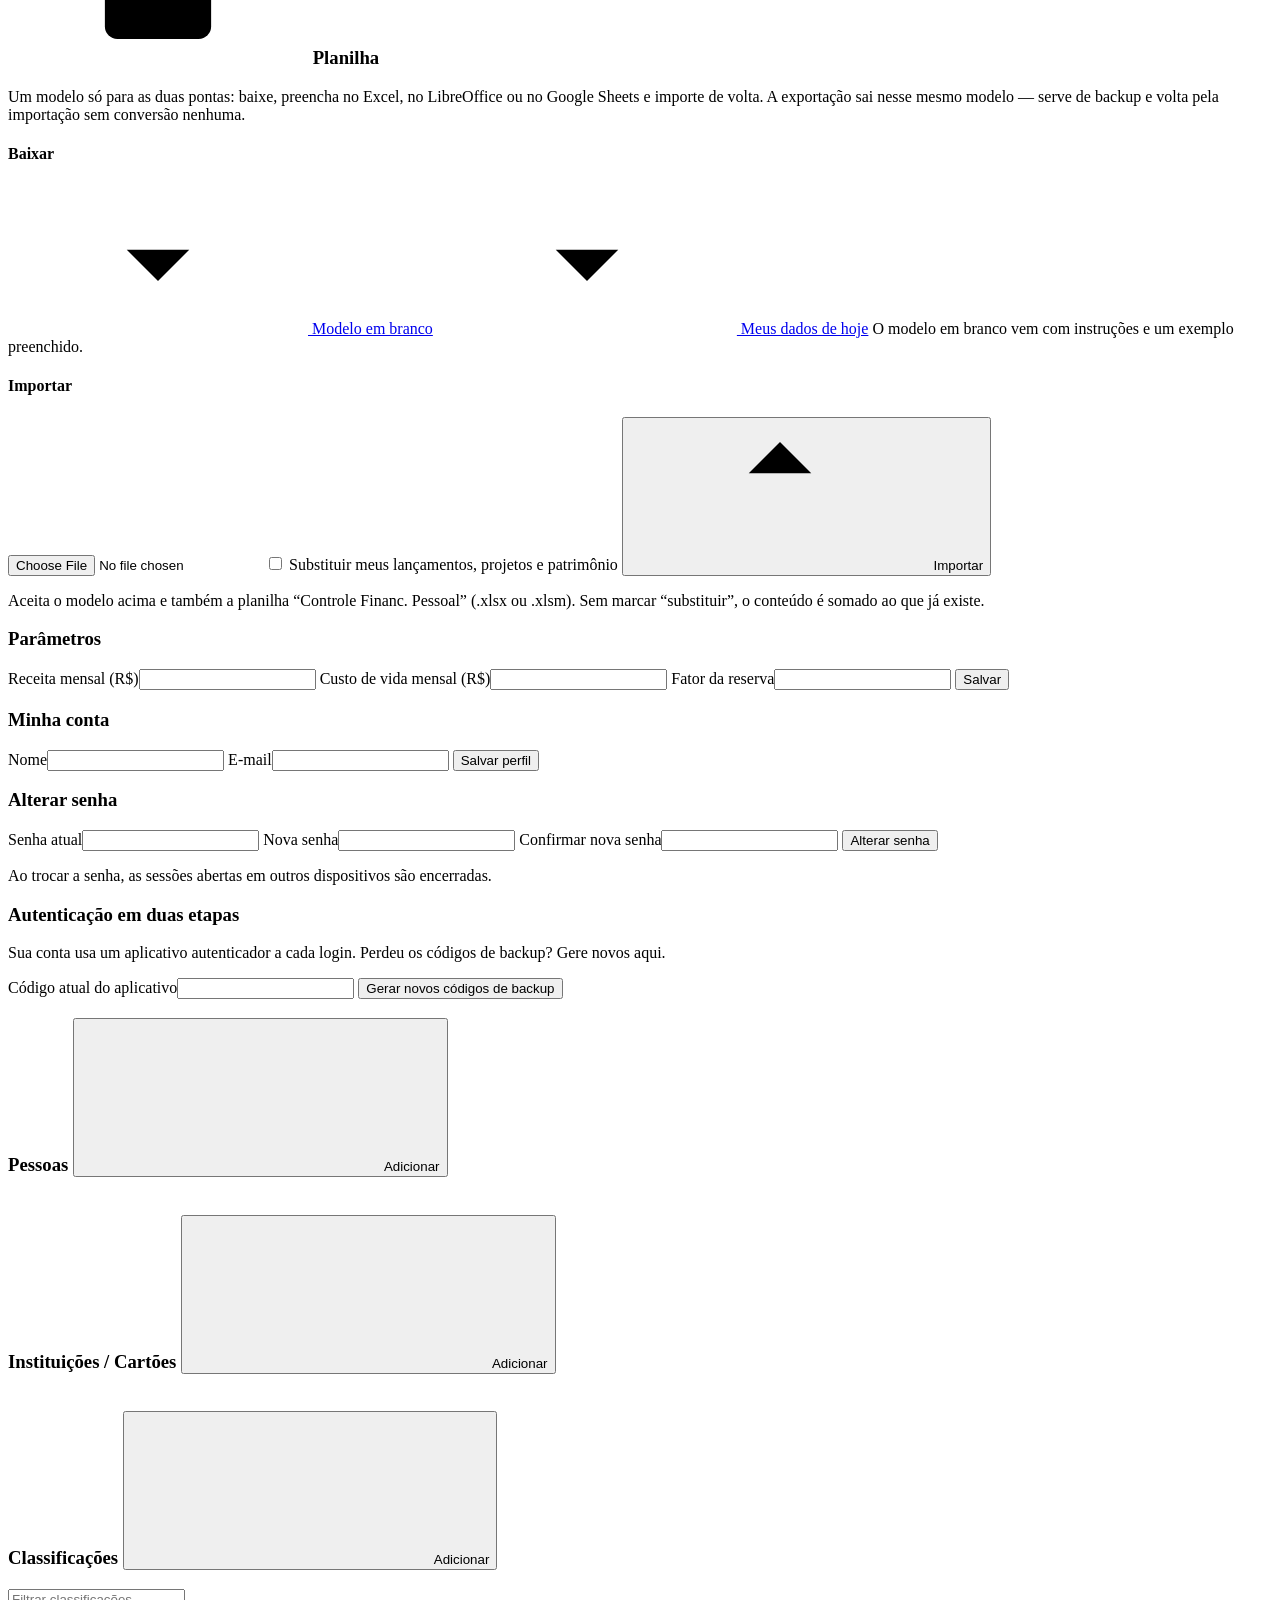
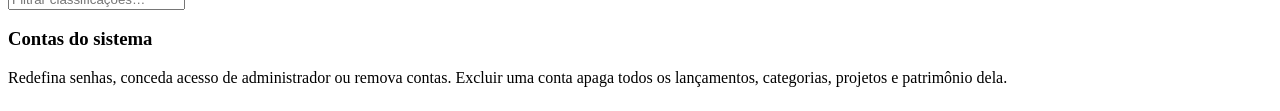
==== commit 60905374: "feat: modelo unico de planilha para exportar e importar Cria um modelo de planilha simples, usado na" ====
--- a/public/static/index.html
+++ b/public/static/index.html
@@ -85,6 +85,15 @@
   </symbol>
   <symbol id="i-menu" viewBox="0 0 24 24"><path d="M4 7h16M4 12h16M4 17h16"/></symbol>
   <symbol id="i-plus" viewBox="0 0 24 24"><path d="M12 5v14M5 12h14"/></symbol>
+  <symbol id="i-download" viewBox="0 0 24 24">
+    <path d="M12 3v12"/><path d="m7 10.5 5 5 5-5"/><path d="M4 20h16"/>
+  </symbol>
+  <symbol id="i-upload" viewBox="0 0 24 24">
+    <path d="M12 16V4"/><path d="m7 8.5 5-5 5 5"/><path d="M4 20h16"/>
+  </symbol>
+  <symbol id="i-sheet" viewBox="0 0 24 24">
+    <rect x="3.5" y="4" width="17" height="16" rx="2"/><path d="M3.5 9.5h17"/><path d="M9.5 9.5V20"/>
+  </symbol>
 </svg>
 <div id="auth-screen">
   <div class="auth-card" id="auth-card">
@@ -356,15 +365,29 @@
   <section id="tab-configuracao" class="tab">
     <div class="grid-2">
       <div class="card wide">
-        <h3>Importar planilha</h3>
-        <p class="muted">Envie sua planilha “Controle Financ. Pessoal” (.xlsx ou .xlsm) para puxar
-          lançamentos, categorias, projetos e patrimônio direto para a sua conta.</p>
+        <h3><span><svg class="ico" aria-hidden="true"><use href="#i-sheet"/></svg> Planilha</span></h3>
+        <p class="muted">Um modelo só para as duas pontas: baixe, preencha no Excel, no LibreOffice ou
+          no Google Sheets e importe de volta. A exportação sai nesse mesmo modelo — serve de backup e
+          volta pela importação sem conversão nenhuma.</p>
+
+        <h4 class="sub">Baixar</h4>
+        <div class="filters">
+          <a class="btn" id="exp-modelo" href="/api/export/modelo" download>
+            <svg class="ico" aria-hidden="true"><use href="#i-download"/></svg> Modelo em branco</a>
+          <a class="btn" id="exp-dados" href="/api/export" download>
+            <svg class="ico" aria-hidden="true"><use href="#i-download"/></svg> Meus dados de hoje</a>
+          <span class="muted">O modelo em branco vem com instruções e um exemplo preenchido.</span>
+        </div>
+
+        <h4 class="sub">Importar</h4>
         <div class="filters">
           <input type="file" id="imp-file" accept=".xlsx,.xlsm">
-          <label><input type="checkbox" id="imp-replace"> Substituir meus lançamentos atuais antes de importar</label>
-          <button class="btn primary" id="imp-btn">Importar</button>
+          <label><input type="checkbox" id="imp-replace"> Substituir meus lançamentos, projetos e patrimônio</label>
+          <button class="btn primary" id="imp-btn">
+            <svg class="ico" aria-hidden="true"><use href="#i-upload"/></svg> Importar</button>
         </div>
-        <p class="muted" id="imp-result"></p>
+        <p class="muted" id="imp-result">Aceita o modelo acima e também a planilha “Controle Financ. Pessoal”
+          (.xlsx ou .xlsm). Sem marcar “substituir”, o conteúdo é somado ao que já existe.</p>
       </div>
       <div class="card">
         <h3>Parâmetros</h3>
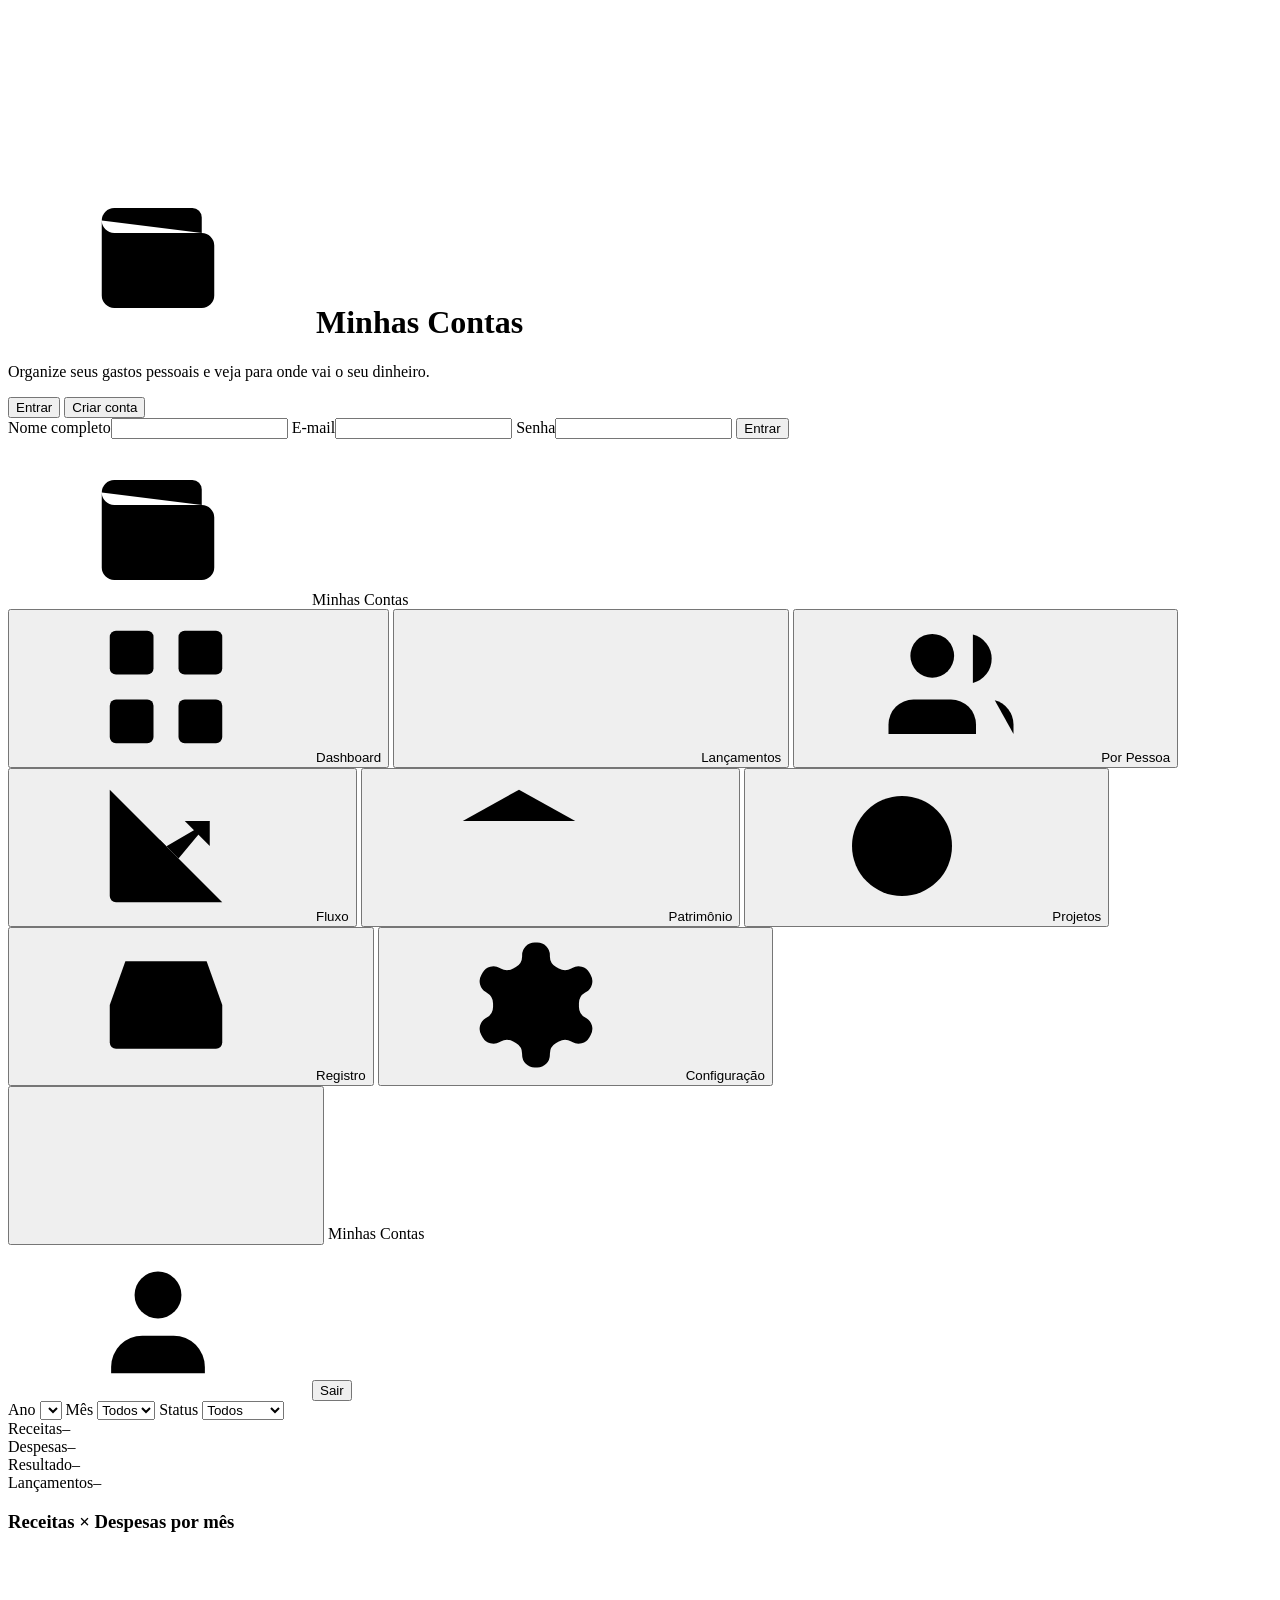
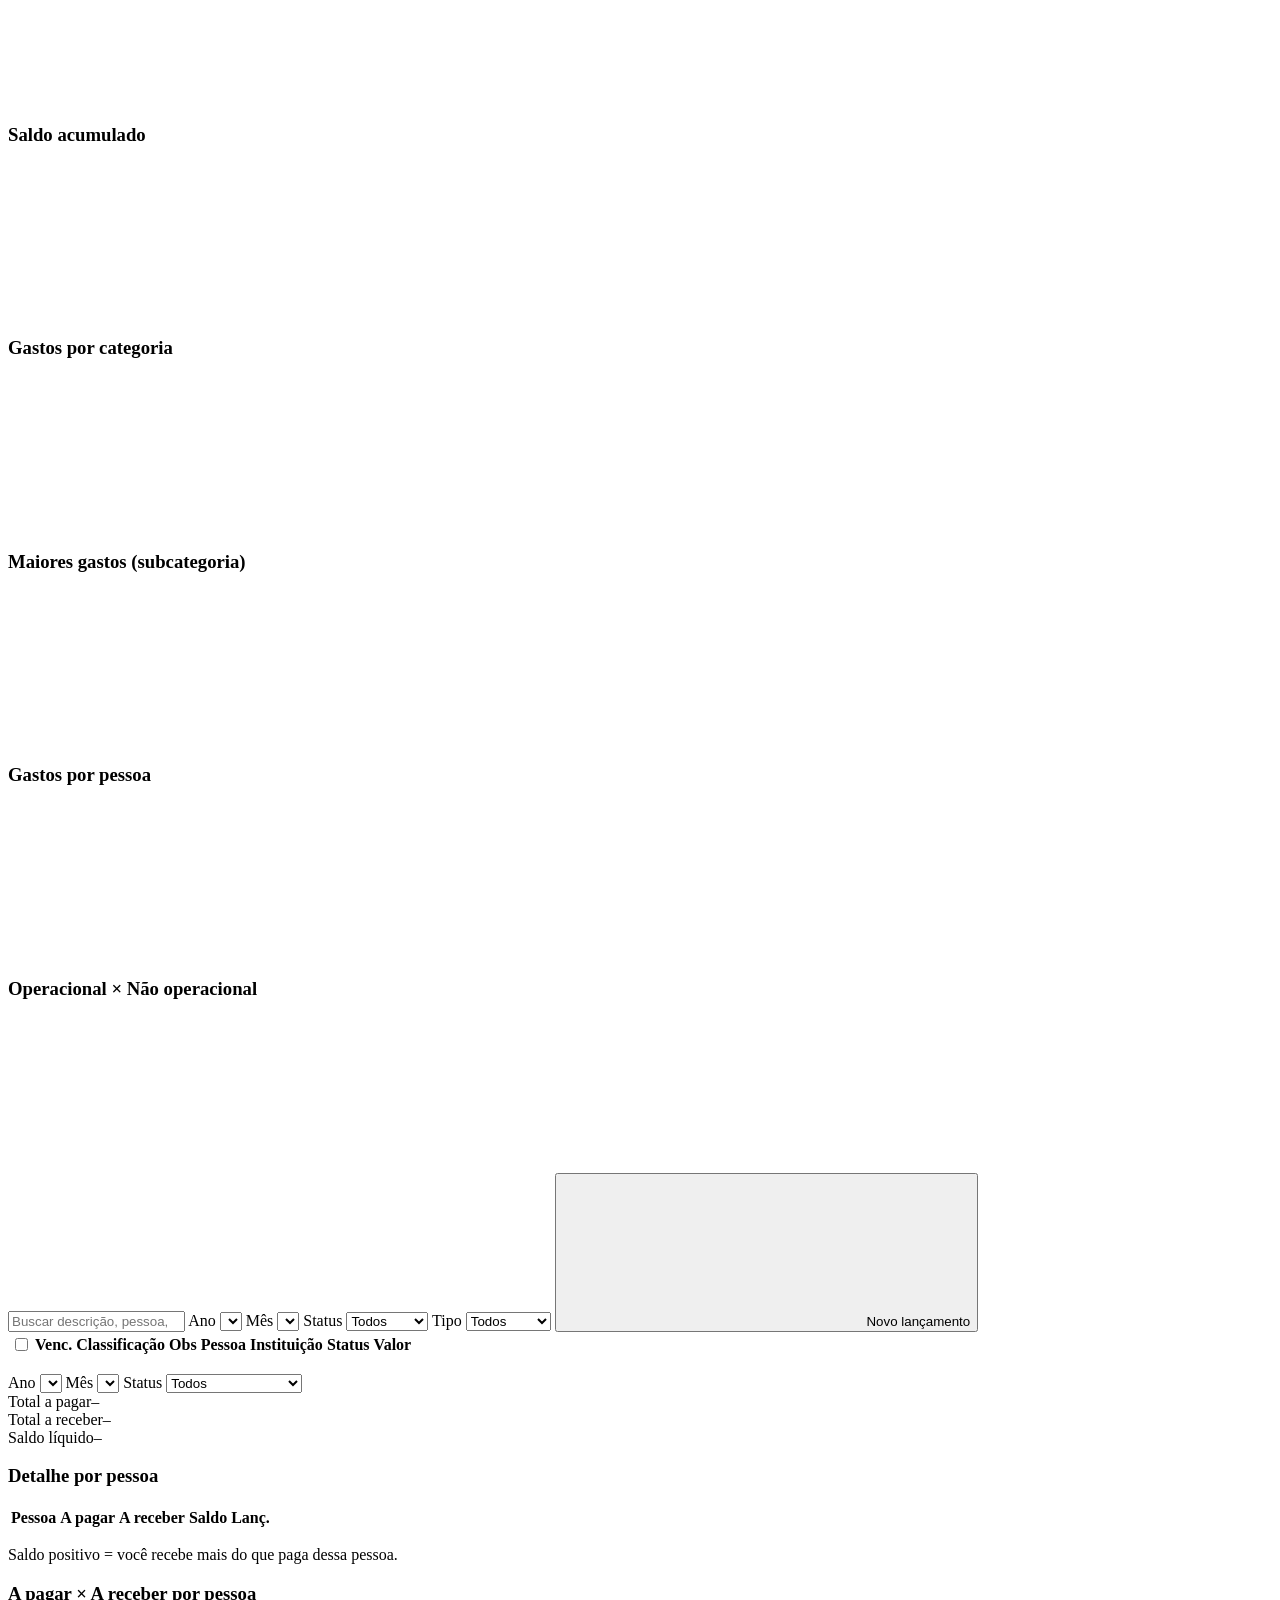
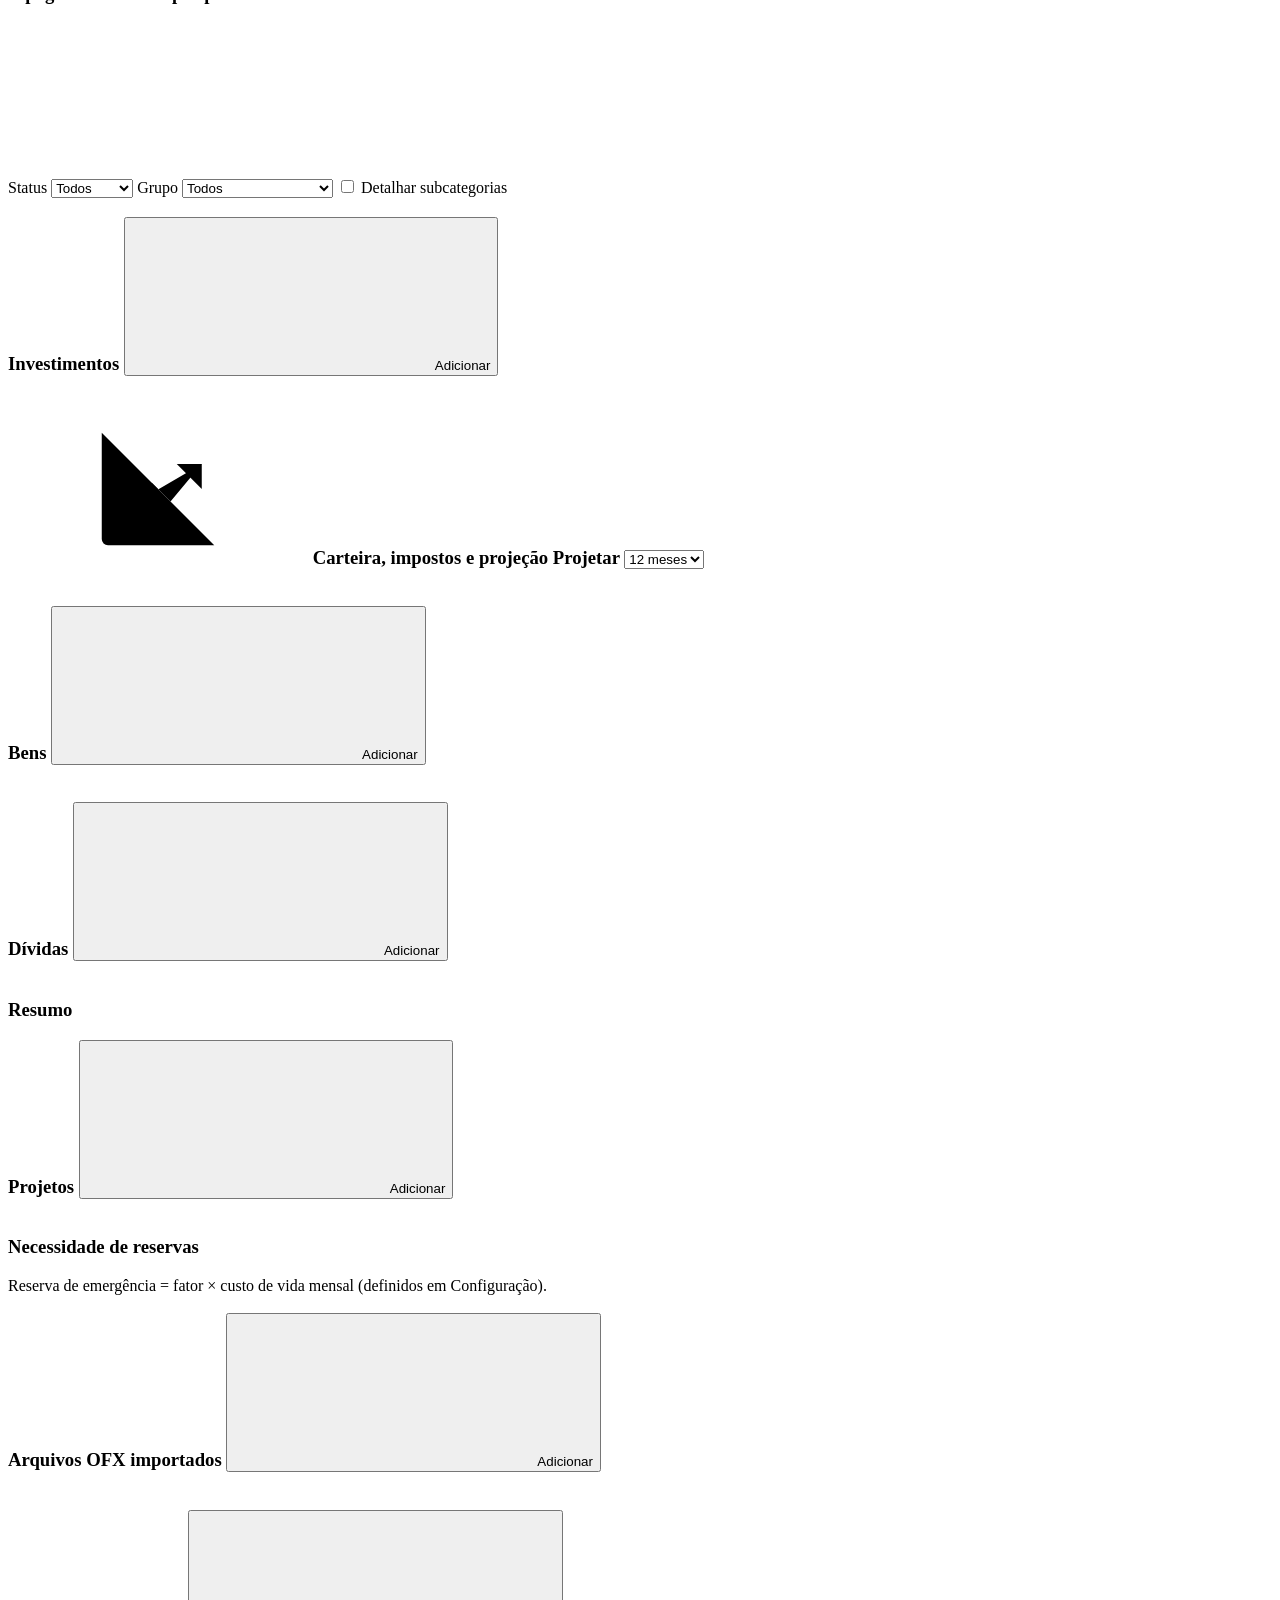
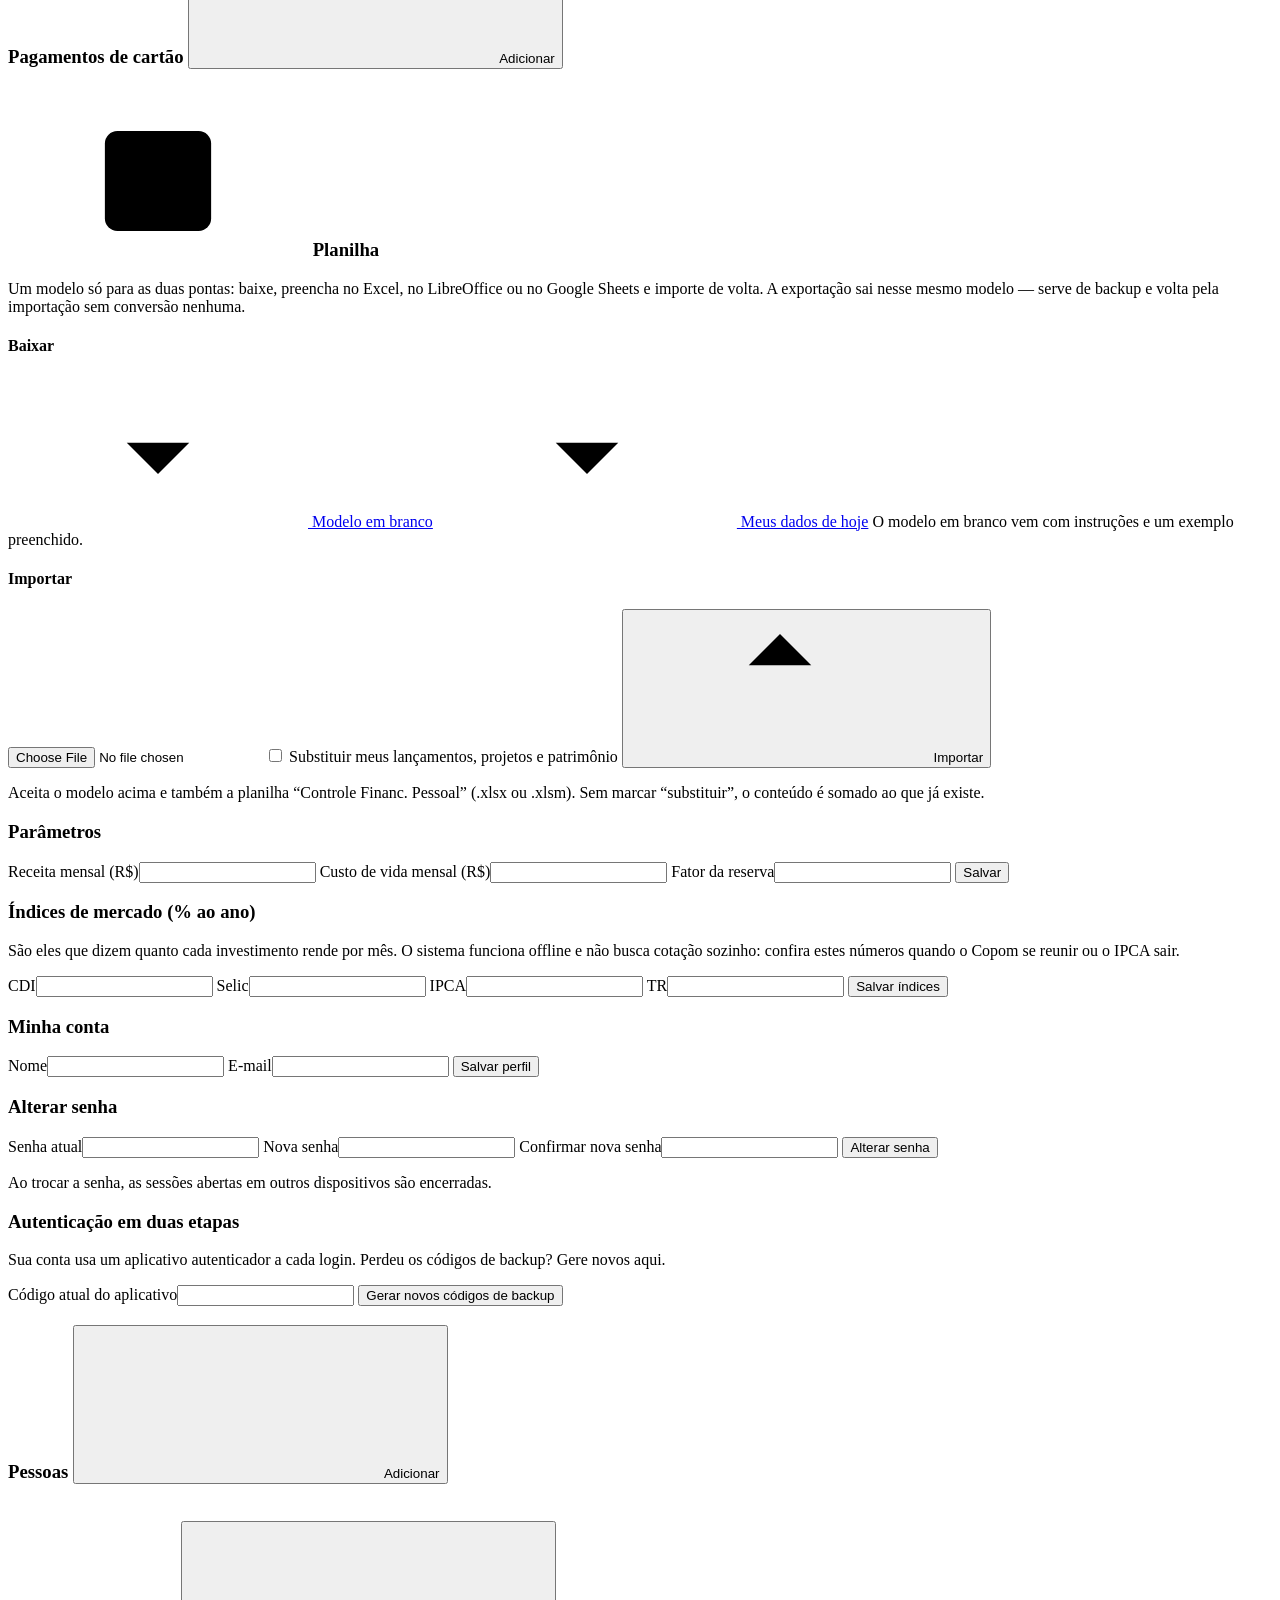
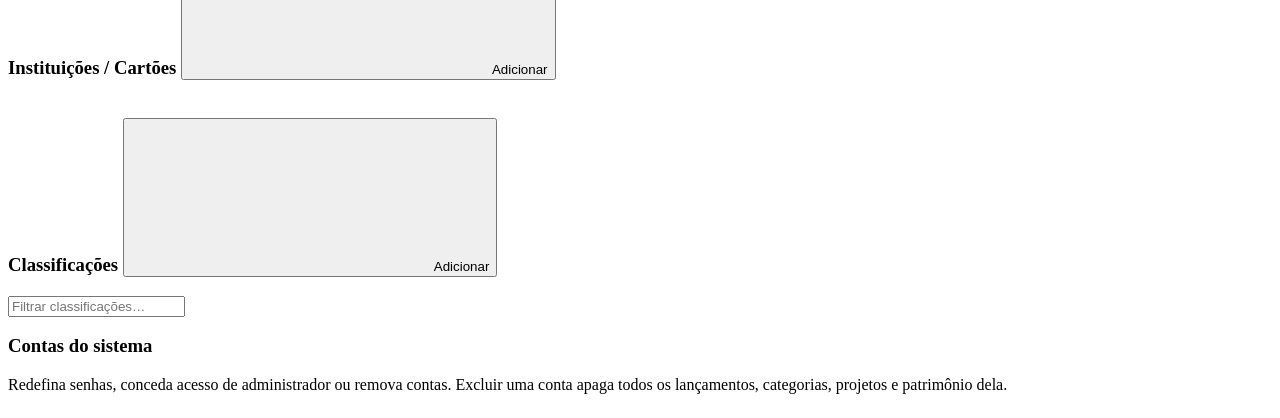
==== commit 8ad31884: "feat: investimentos com imposto brasileiro e rendimento mensal Cada investimento passa a ter produto" ====
--- a/public/static/index.html
+++ b/public/static/index.html
@@ -322,6 +322,21 @@
         <h3>Investimentos <button class="btn small" data-add="investments"><svg class="ico" aria-hidden="true"><use href="#i-plus"/></svg> Adicionar</button></h3>
         <div class="table-scroll"><table id="p-investments"></table></div>
       </div>
+      <div class="card wide">
+        <h3><span><svg class="ico" aria-hidden="true"><use href="#i-trend"/></svg> Carteira, impostos e projeção</span>
+          <label class="inline-label">Projetar
+            <select id="p-meses">
+              <option value="6">6 meses</option>
+              <option value="12" selected>12 meses</option>
+              <option value="24">24 meses</option>
+              <option value="60">5 anos</option>
+            </select>
+          </label>
+        </h3>
+        <div id="p-carteira" class="tiles"></div>
+        <p class="muted" id="p-carteira-nota"></p>
+        <div class="table-scroll tall"><table id="p-projecao"></table></div>
+      </div>
       <div class="card">
         <h3>Bens <button class="btn small" data-add="assets"><svg class="ico" aria-hidden="true"><use href="#i-plus"/></svg> Adicionar</button></h3>
         <div class="table-scroll"><table id="p-assets"></table></div>
@@ -397,6 +412,20 @@
           <label>Fator da reserva<input type="number" step="1" name="fator_reserva"></label>
           <button class="btn primary">Salvar</button>
         </form>
+      </div>
+      <div class="card">
+        <h3>Índices de mercado (% ao ano)</h3>
+        <p class="muted">São eles que dizem quanto cada investimento rende por mês. O sistema
+          funciona offline e não busca cotação sozinho: confira estes números quando o Copom
+          se reunir ou o IPCA sair.</p>
+        <form id="idx-form" class="form-grid">
+          <label>CDI<input type="number" step="0.01" name="taxa_cdi_anual"></label>
+          <label>Selic<input type="number" step="0.01" name="taxa_selic_anual"></label>
+          <label>IPCA<input type="number" step="0.01" name="taxa_ipca_anual"></label>
+          <label>TR<input type="number" step="0.01" name="taxa_tr_anual"></label>
+          <button class="btn primary">Salvar índices</button>
+        </form>
+        <p class="muted" id="idx-msg"></p>
       </div>
       <div class="card">
         <h3>Minha conta</h3>
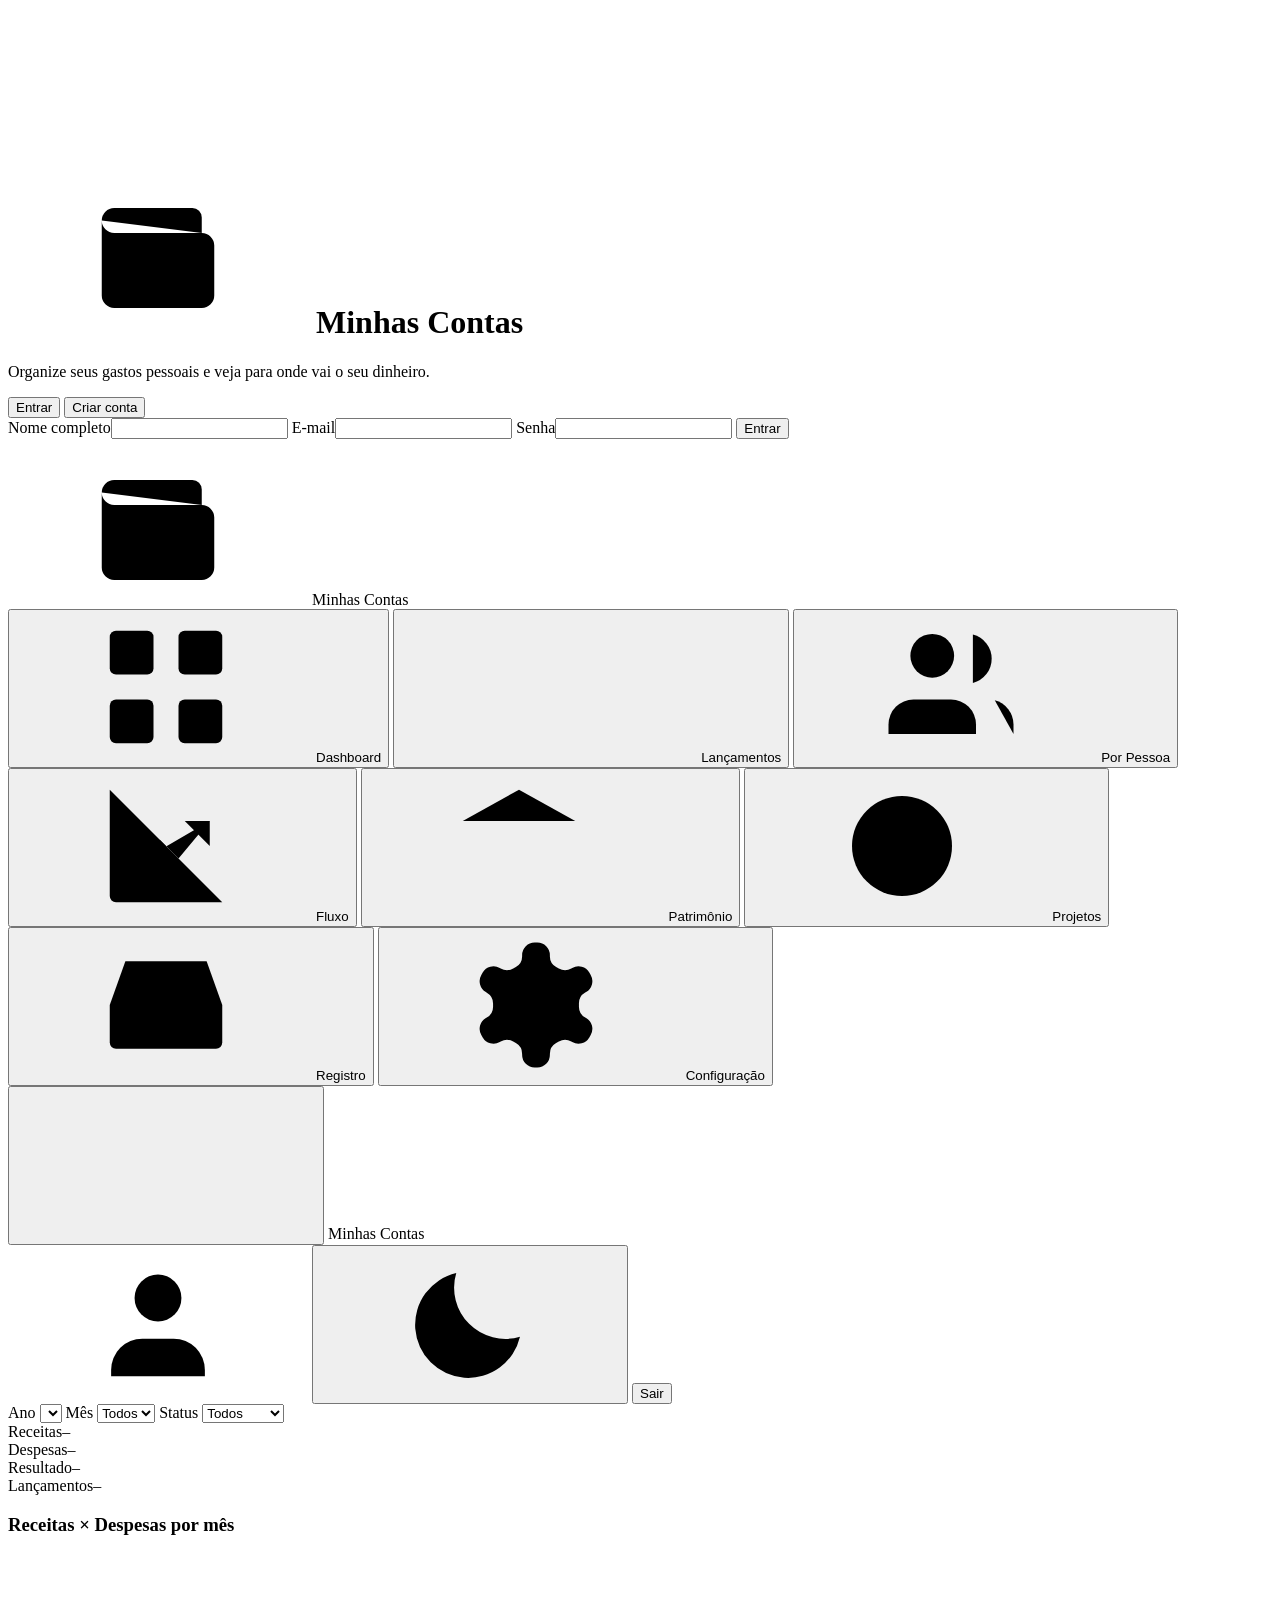
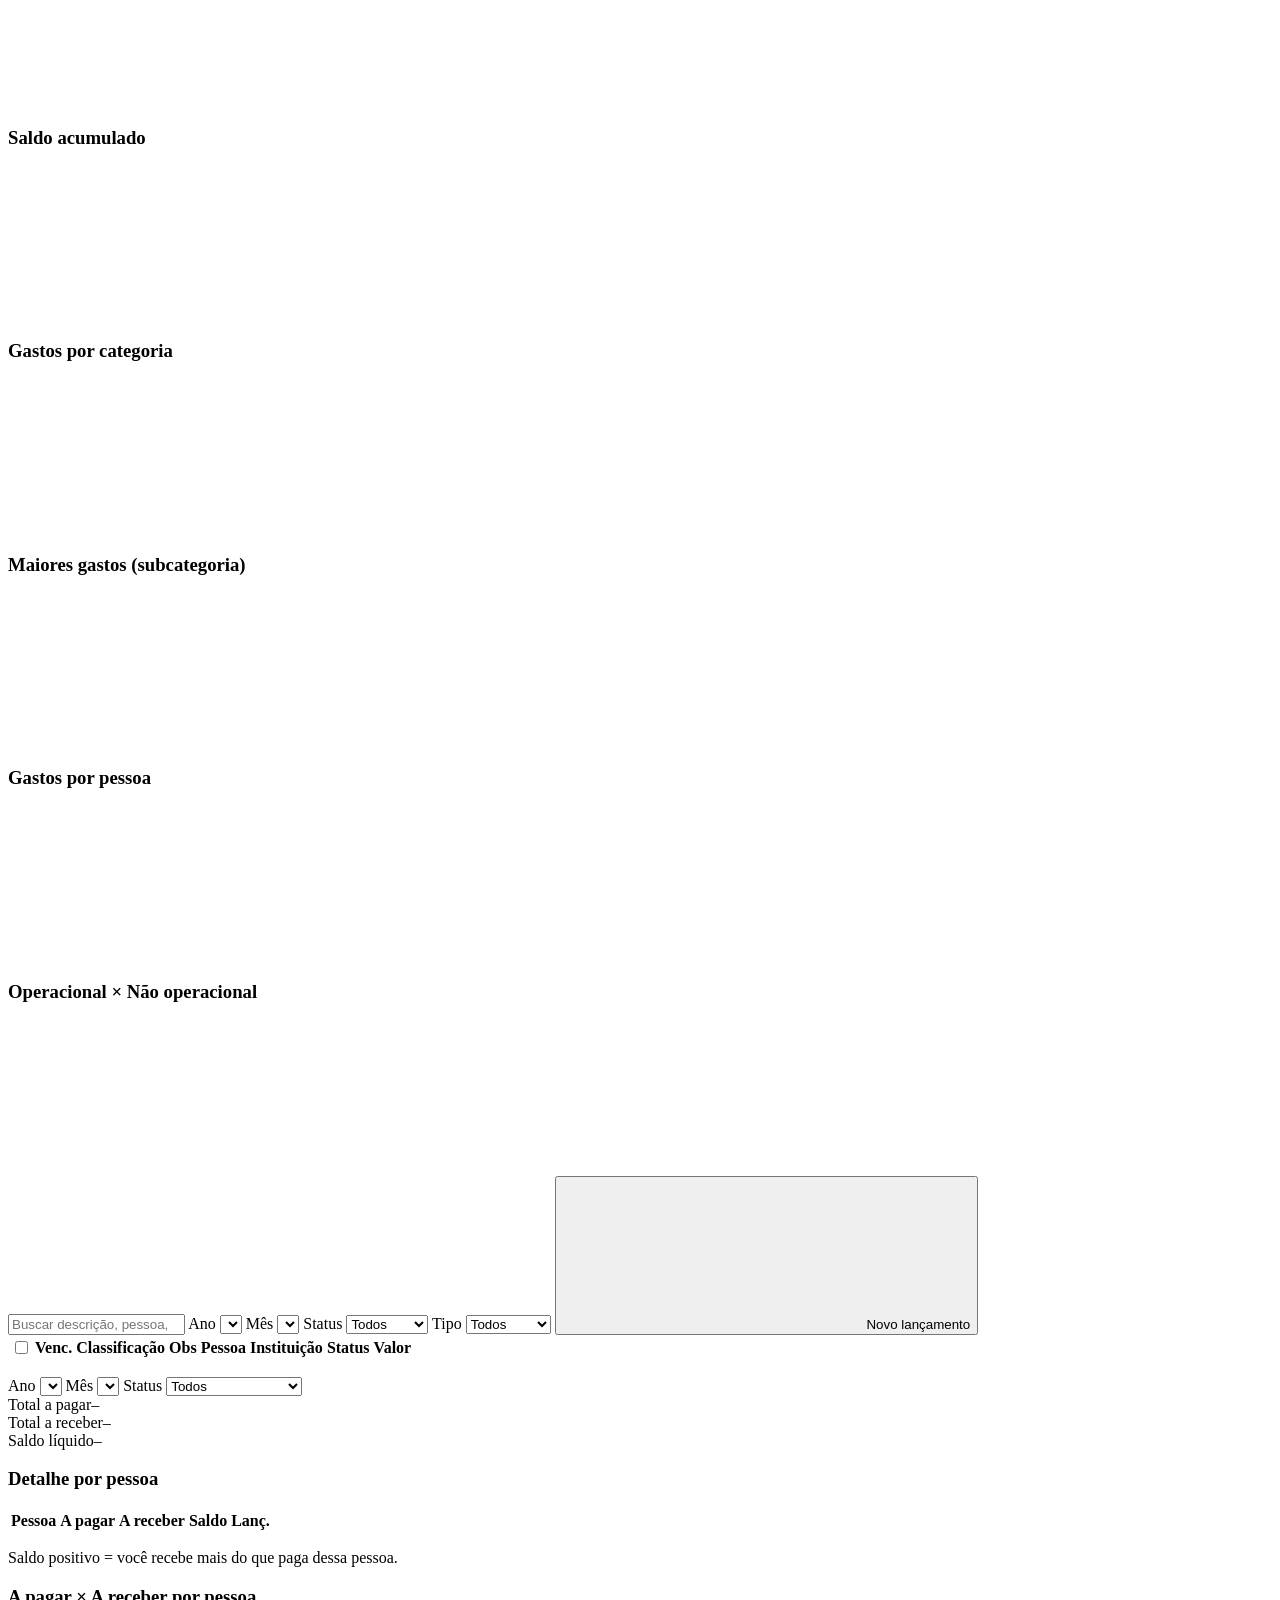
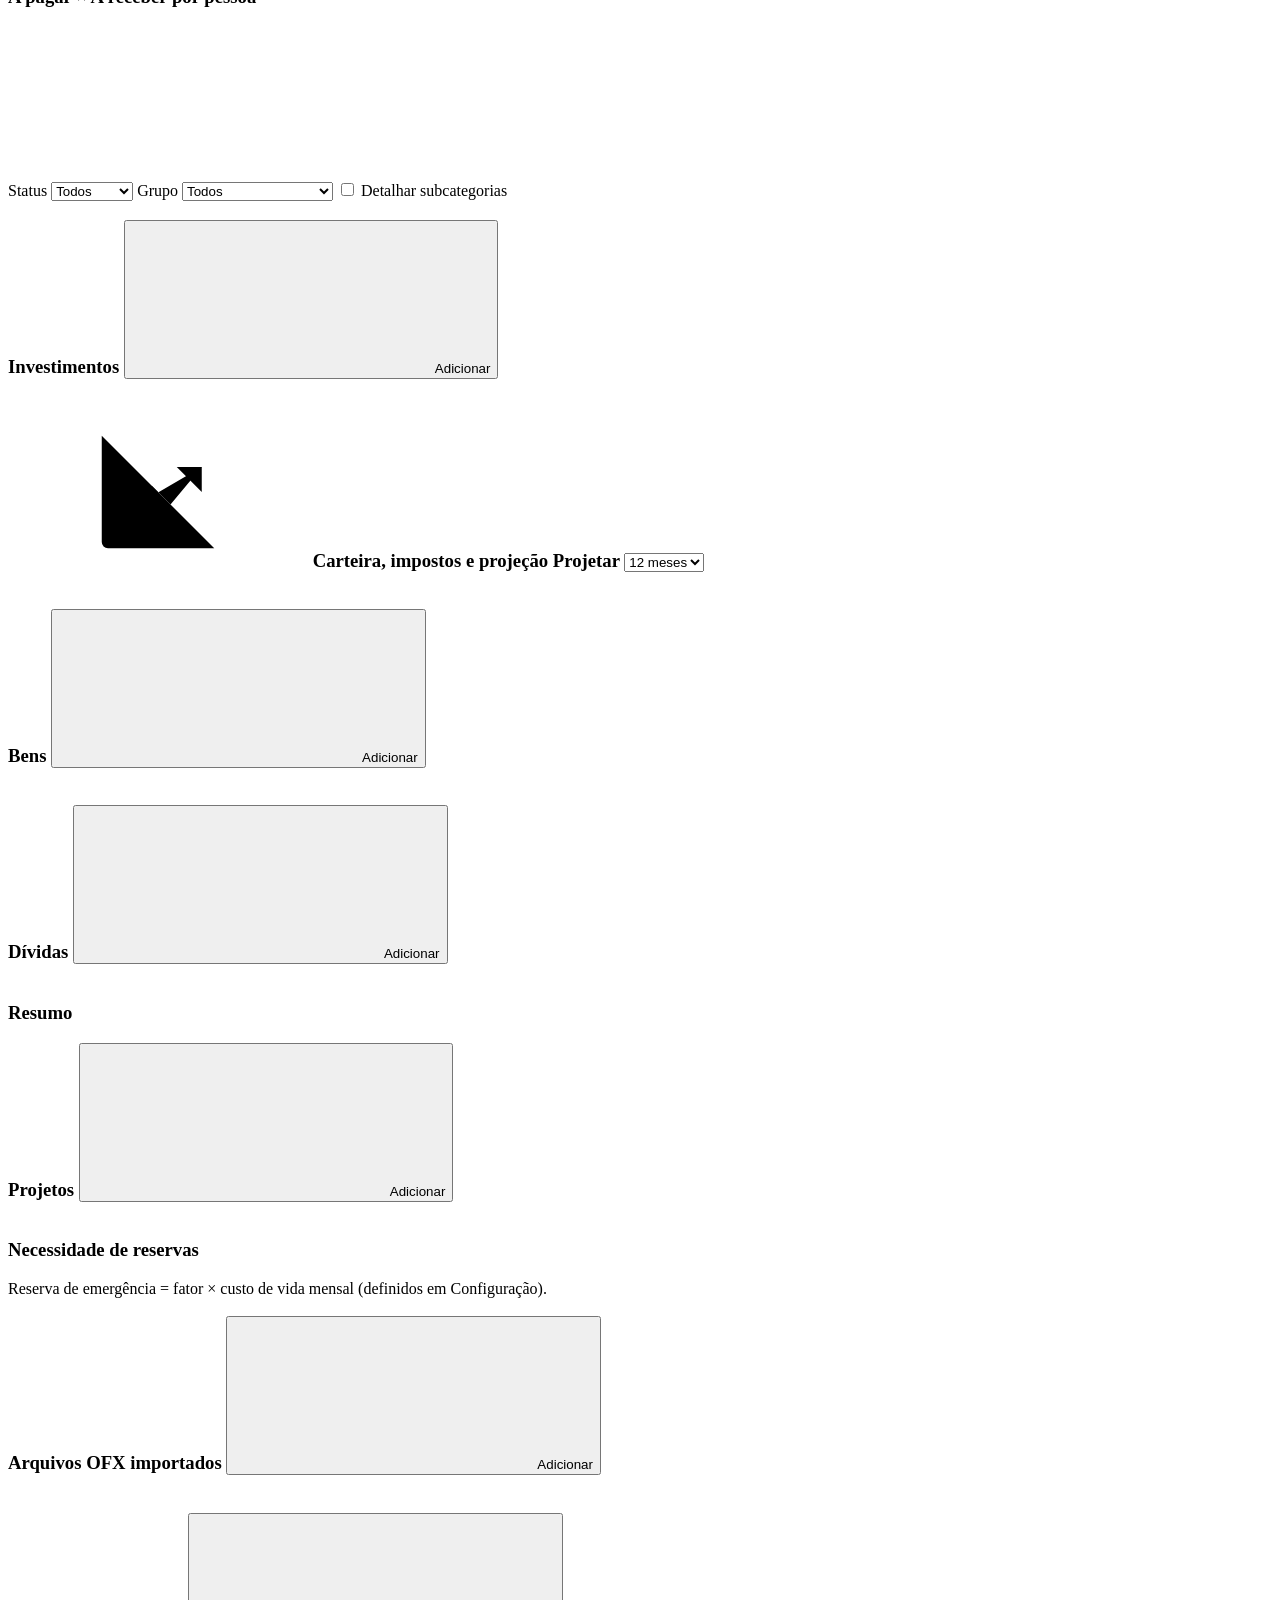
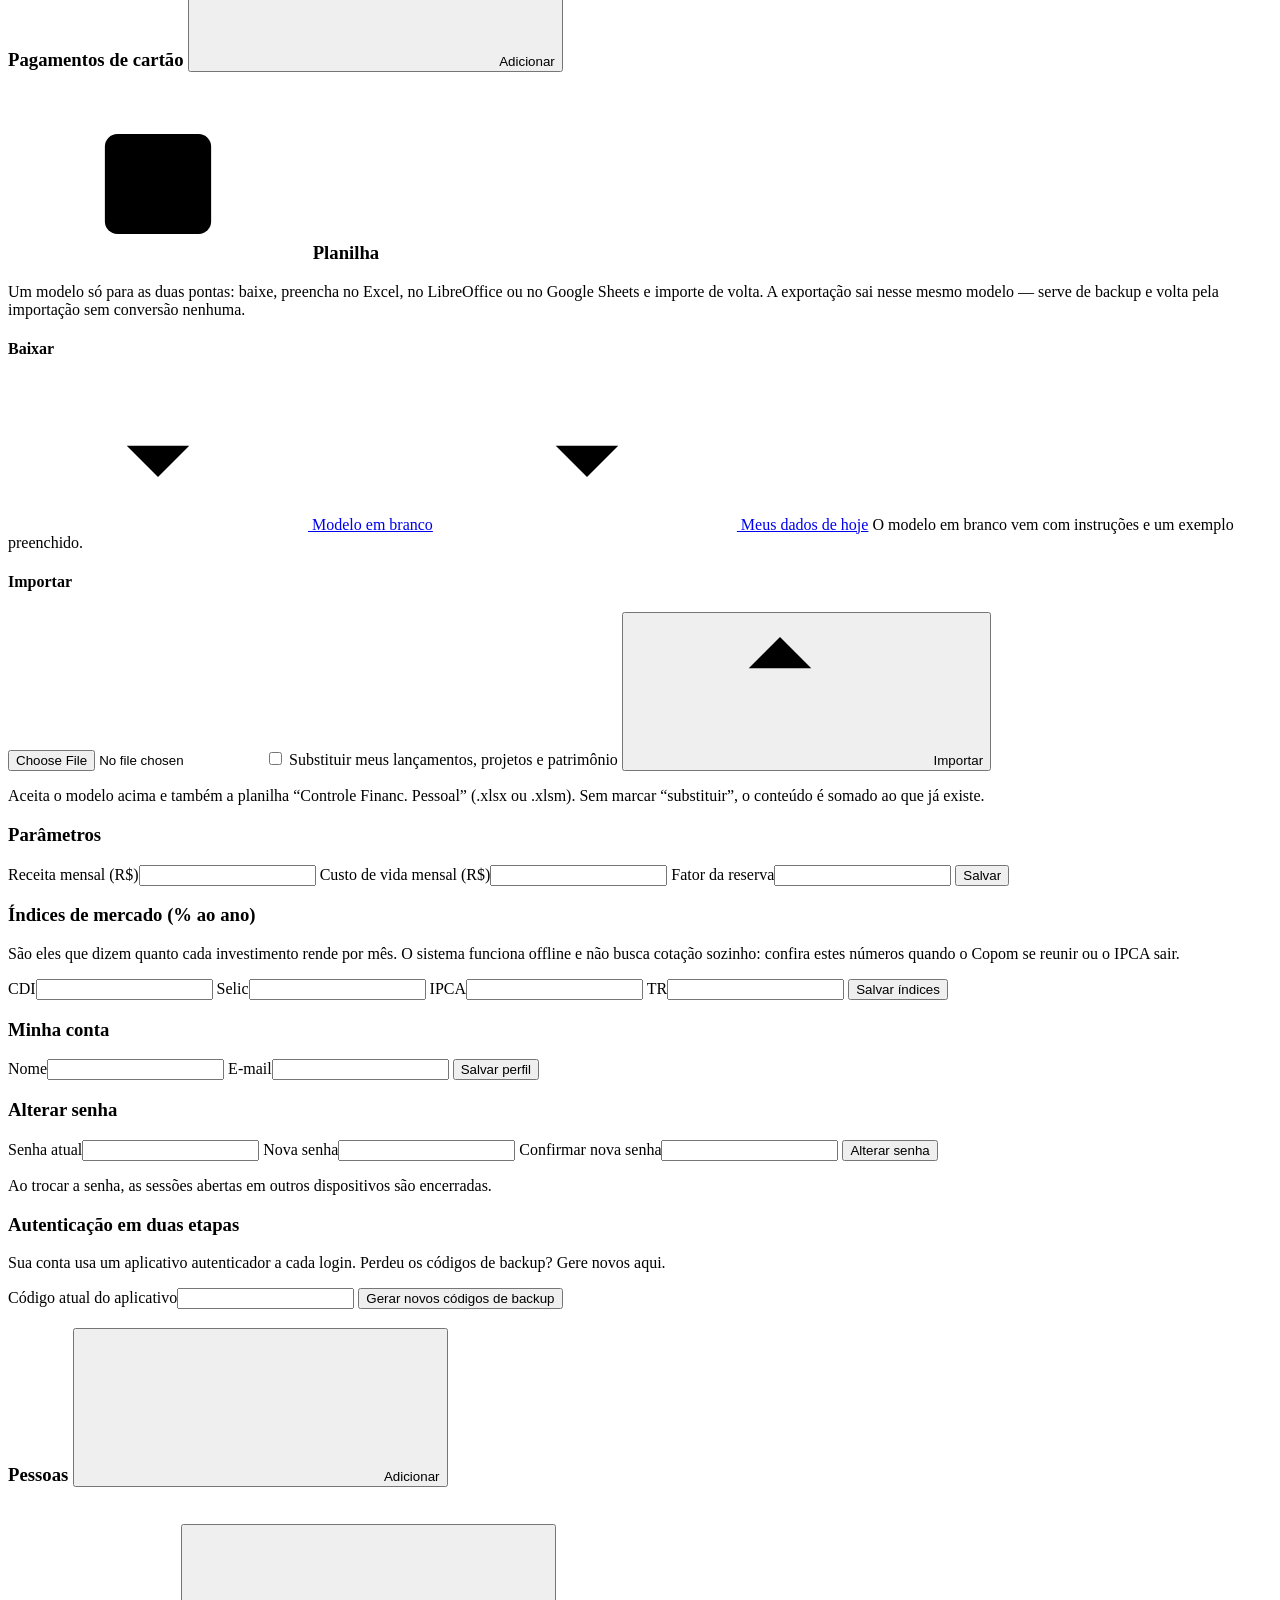
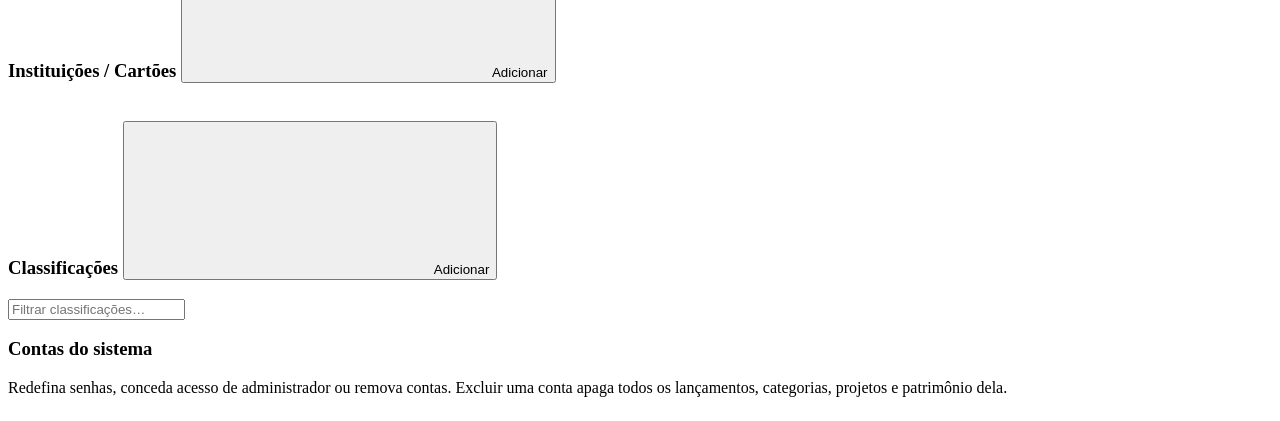
==== commit fa941f72: "feat: botao de tema claro/escuro que segue o sistema operacional O app so tinha o tema escuro. Agora" ====
--- a/public/static/index.html
+++ b/public/static/index.html
@@ -8,6 +8,9 @@
 <link rel="preconnect" href="https://fonts.gstatic.com" crossorigin>
 <link rel="stylesheet" href="https://fonts.googleapis.com/css2?family=Inter:wght@300;400;500;600;700;800;900&display=swap">
 <link rel="stylesheet" href="/static/style.css">
+<!-- Antes de tudo e sem defer: escreve data-tema no <html> antes do primeiro
+     paint, senao quem usa tema claro ve a tela escura piscar no carregamento. -->
+<script src="/static/tema.js"></script>
 <script src="/static/vendor/chart.umd.js"></script>
 <script src="/static/vendor/qrcode.js"></script>
 </head>
@@ -93,6 +96,13 @@
   </symbol>
   <symbol id="i-sheet" viewBox="0 0 24 24">
     <rect x="3.5" y="4" width="17" height="16" rx="2"/><path d="M3.5 9.5h17"/><path d="M9.5 9.5V20"/>
+  </symbol>
+  <symbol id="i-sun" viewBox="0 0 24 24">
+    <circle cx="12" cy="12" r="4"/>
+    <path d="M12 2.5v2.2M12 19.3v2.2M4.2 4.2l1.6 1.6M18.2 18.2l1.6 1.6M2.5 12h2.2M19.3 12h2.2M4.2 19.8l1.6-1.6M18.2 5.8l1.6-1.6"/>
+  </symbol>
+  <symbol id="i-moon" viewBox="0 0 24 24">
+    <path d="M20 14.2A8.2 8.2 0 0 1 9.8 4 8.5 8.5 0 1 0 20 14.2Z"/>
   </symbol>
 </svg>
 <div id="auth-screen">
@@ -190,6 +200,10 @@
   <div class="userbox">
     <svg class="ico ico-sm" aria-hidden="true"><use href="#i-user"/></svg>
     <span id="user-name"></span>
+    <!-- O rotulo e o icone sao escritos pelo app.js conforme o tema em uso. -->
+    <button class="btn small icon-only" id="tema-btn" aria-label="Alternar tema">
+      <svg class="ico" aria-hidden="true"><use href="#i-moon"/></svg>
+    </button>
     <button class="btn small" id="logout-btn">Sair</button>
   </div>
 </header>
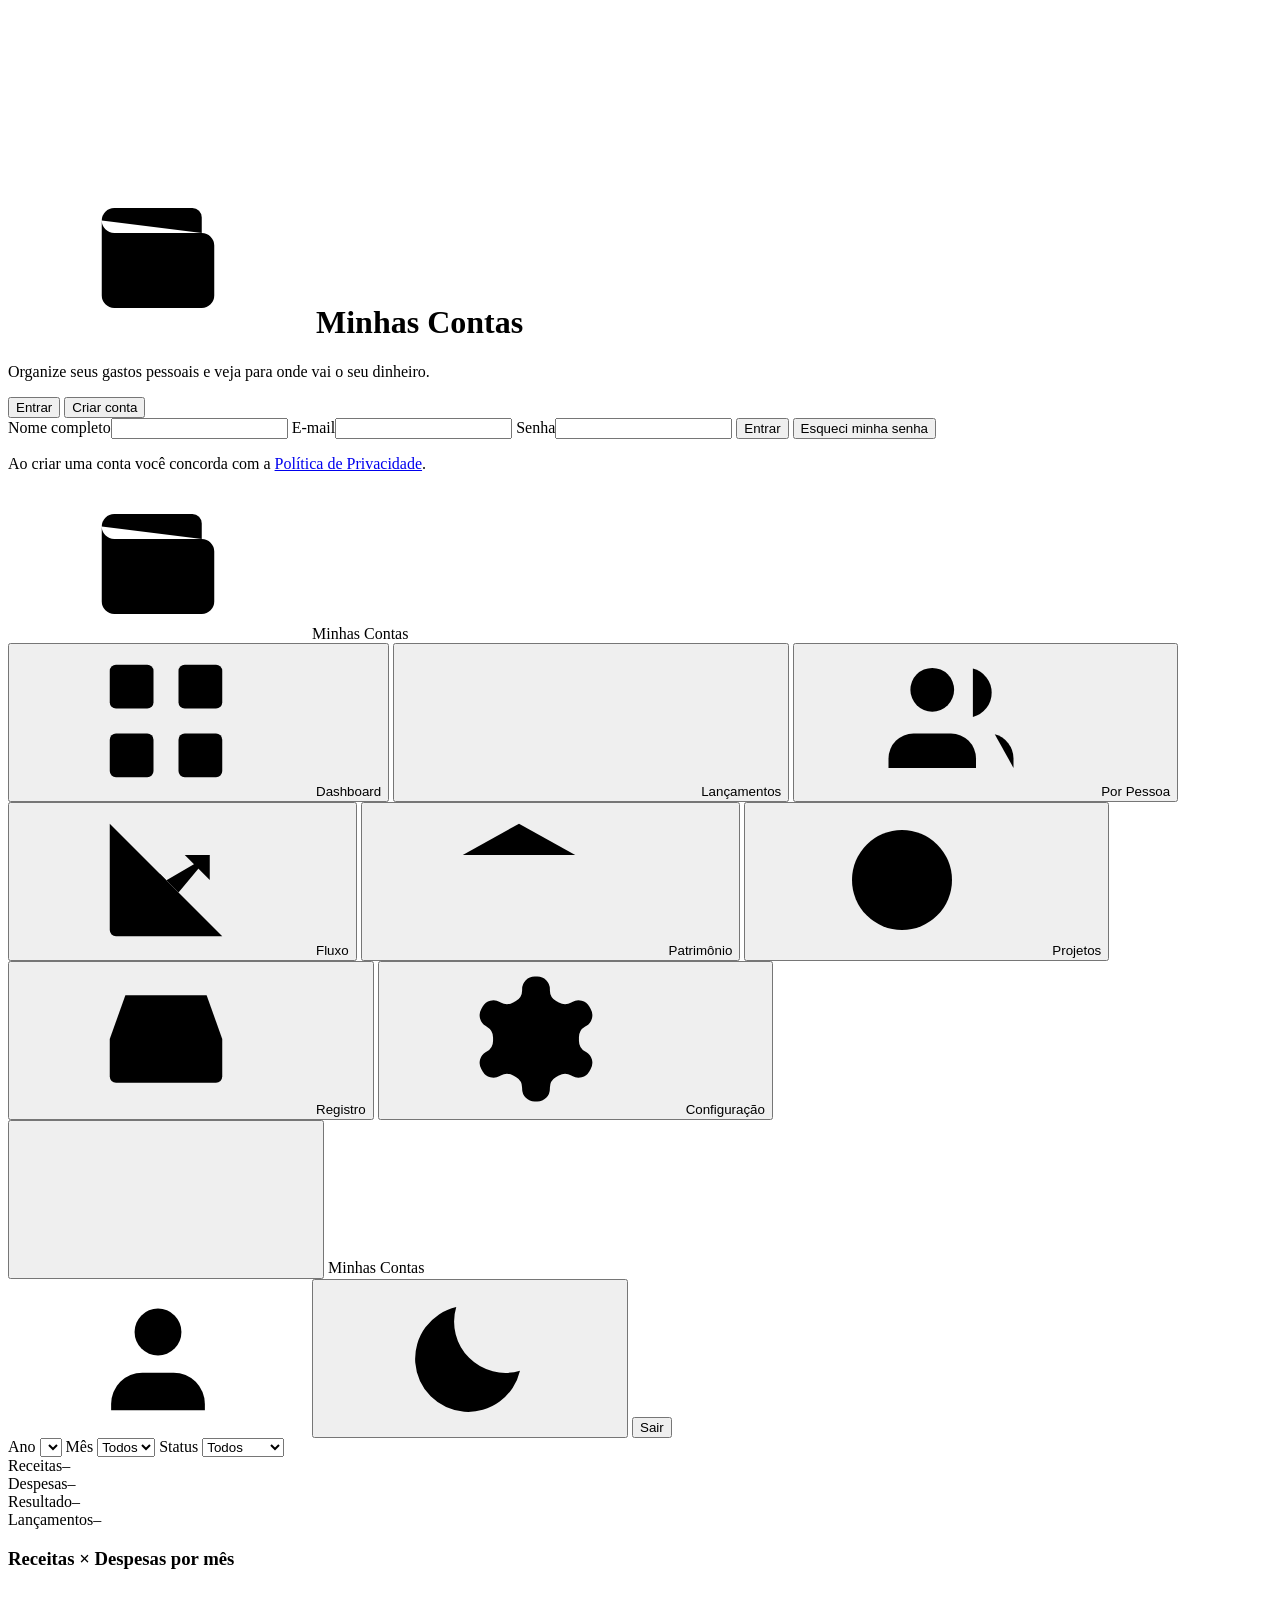
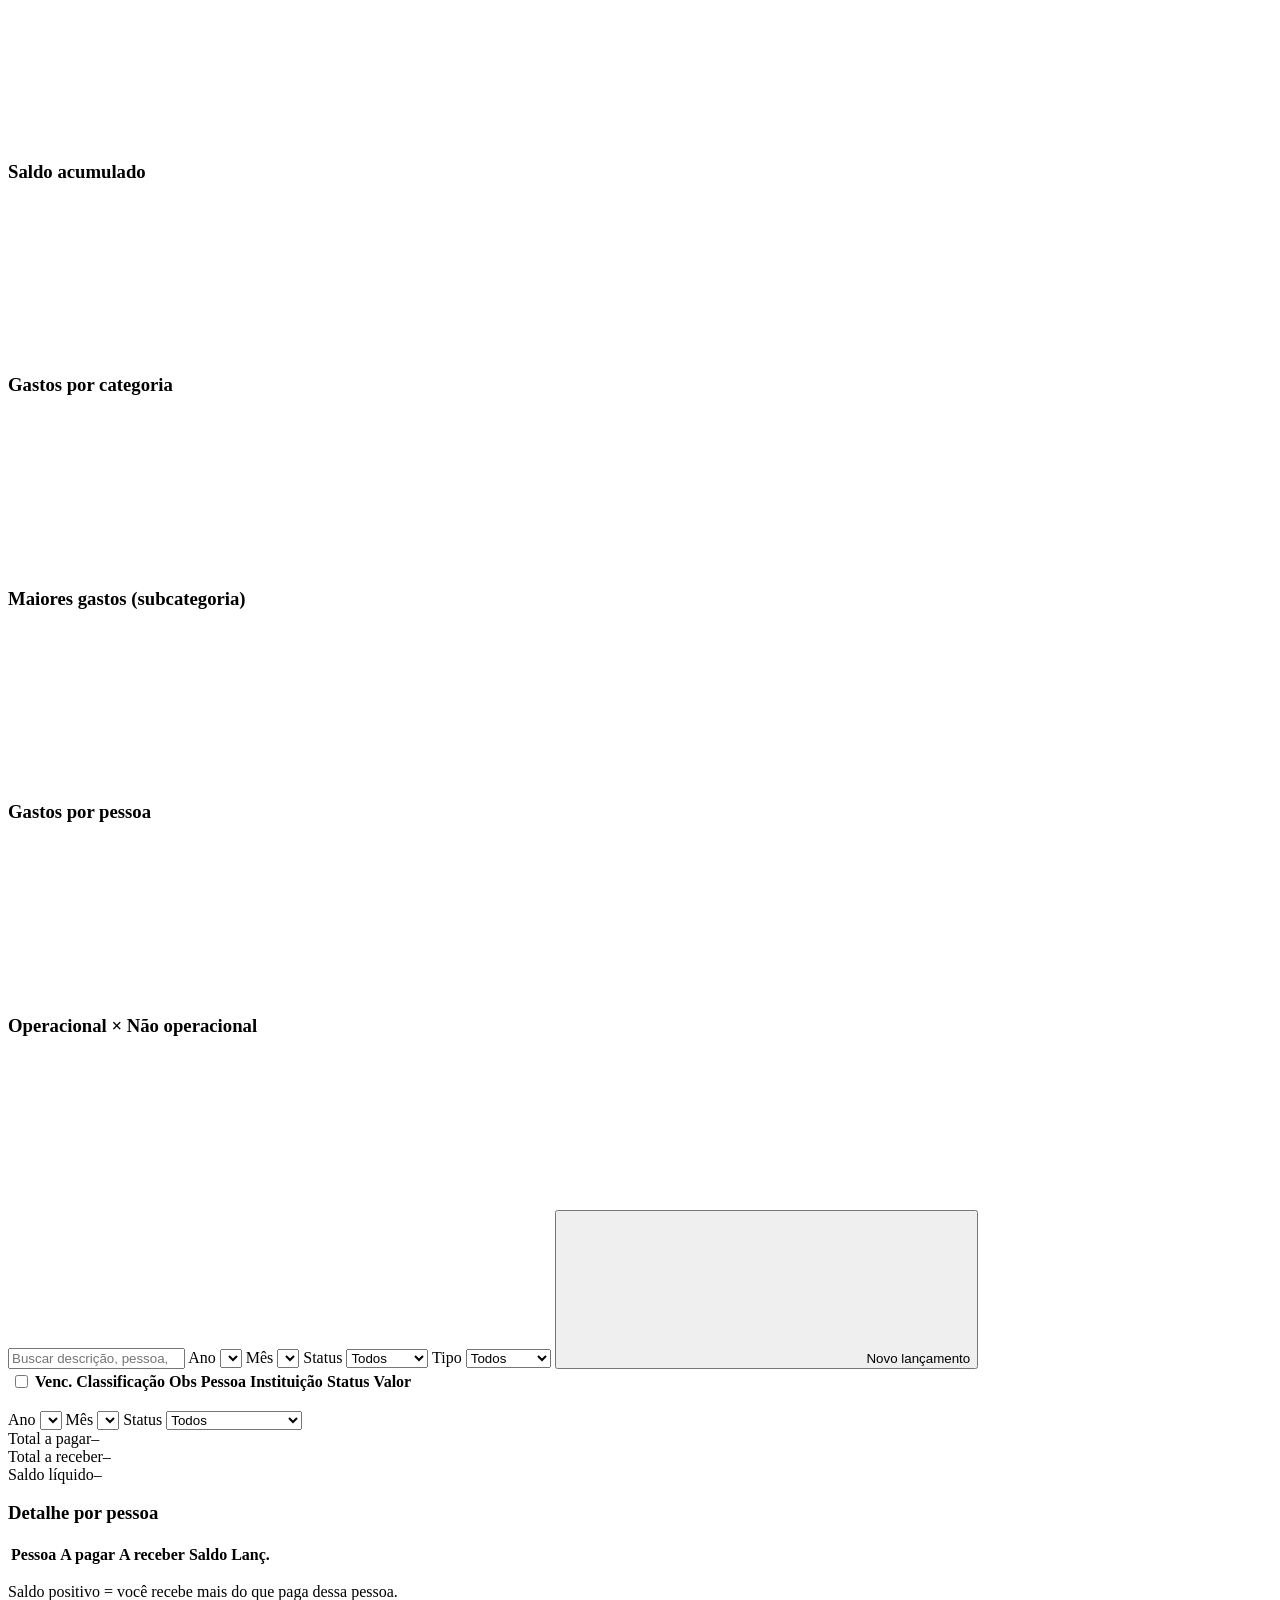
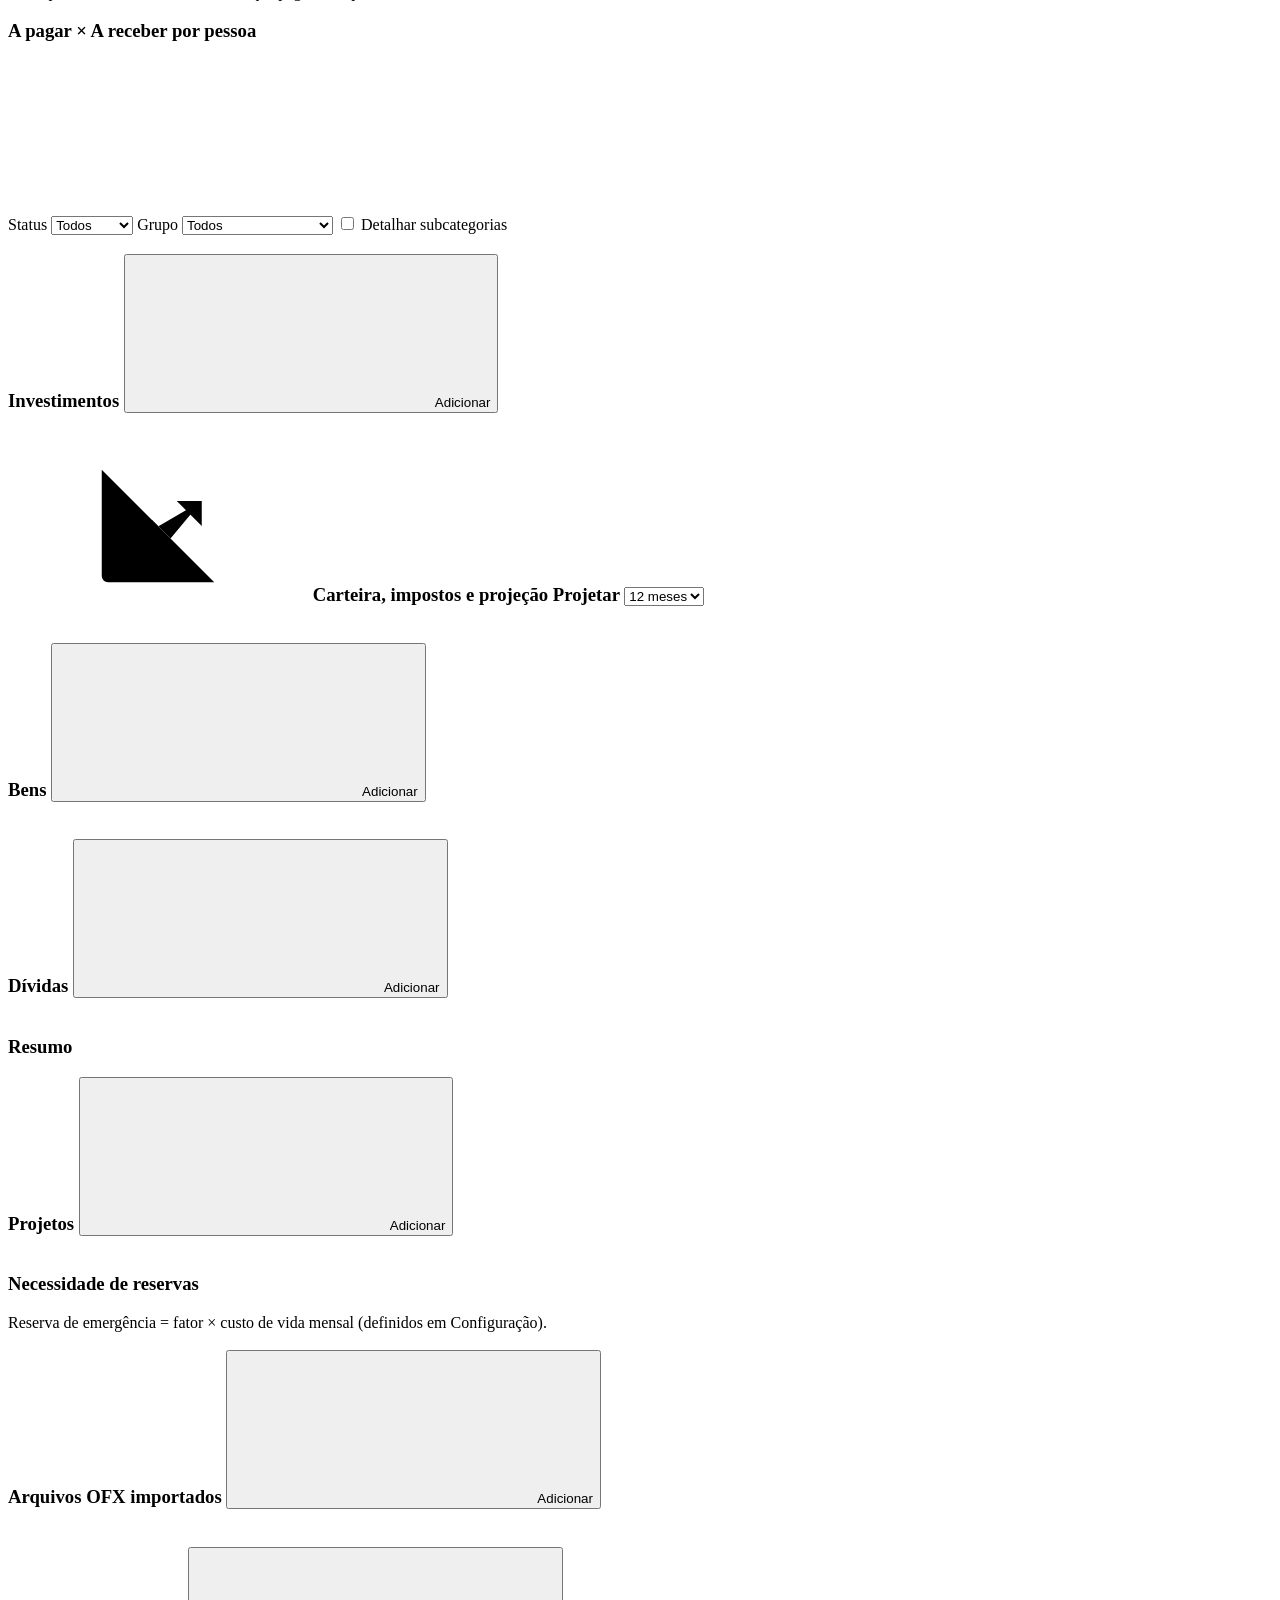
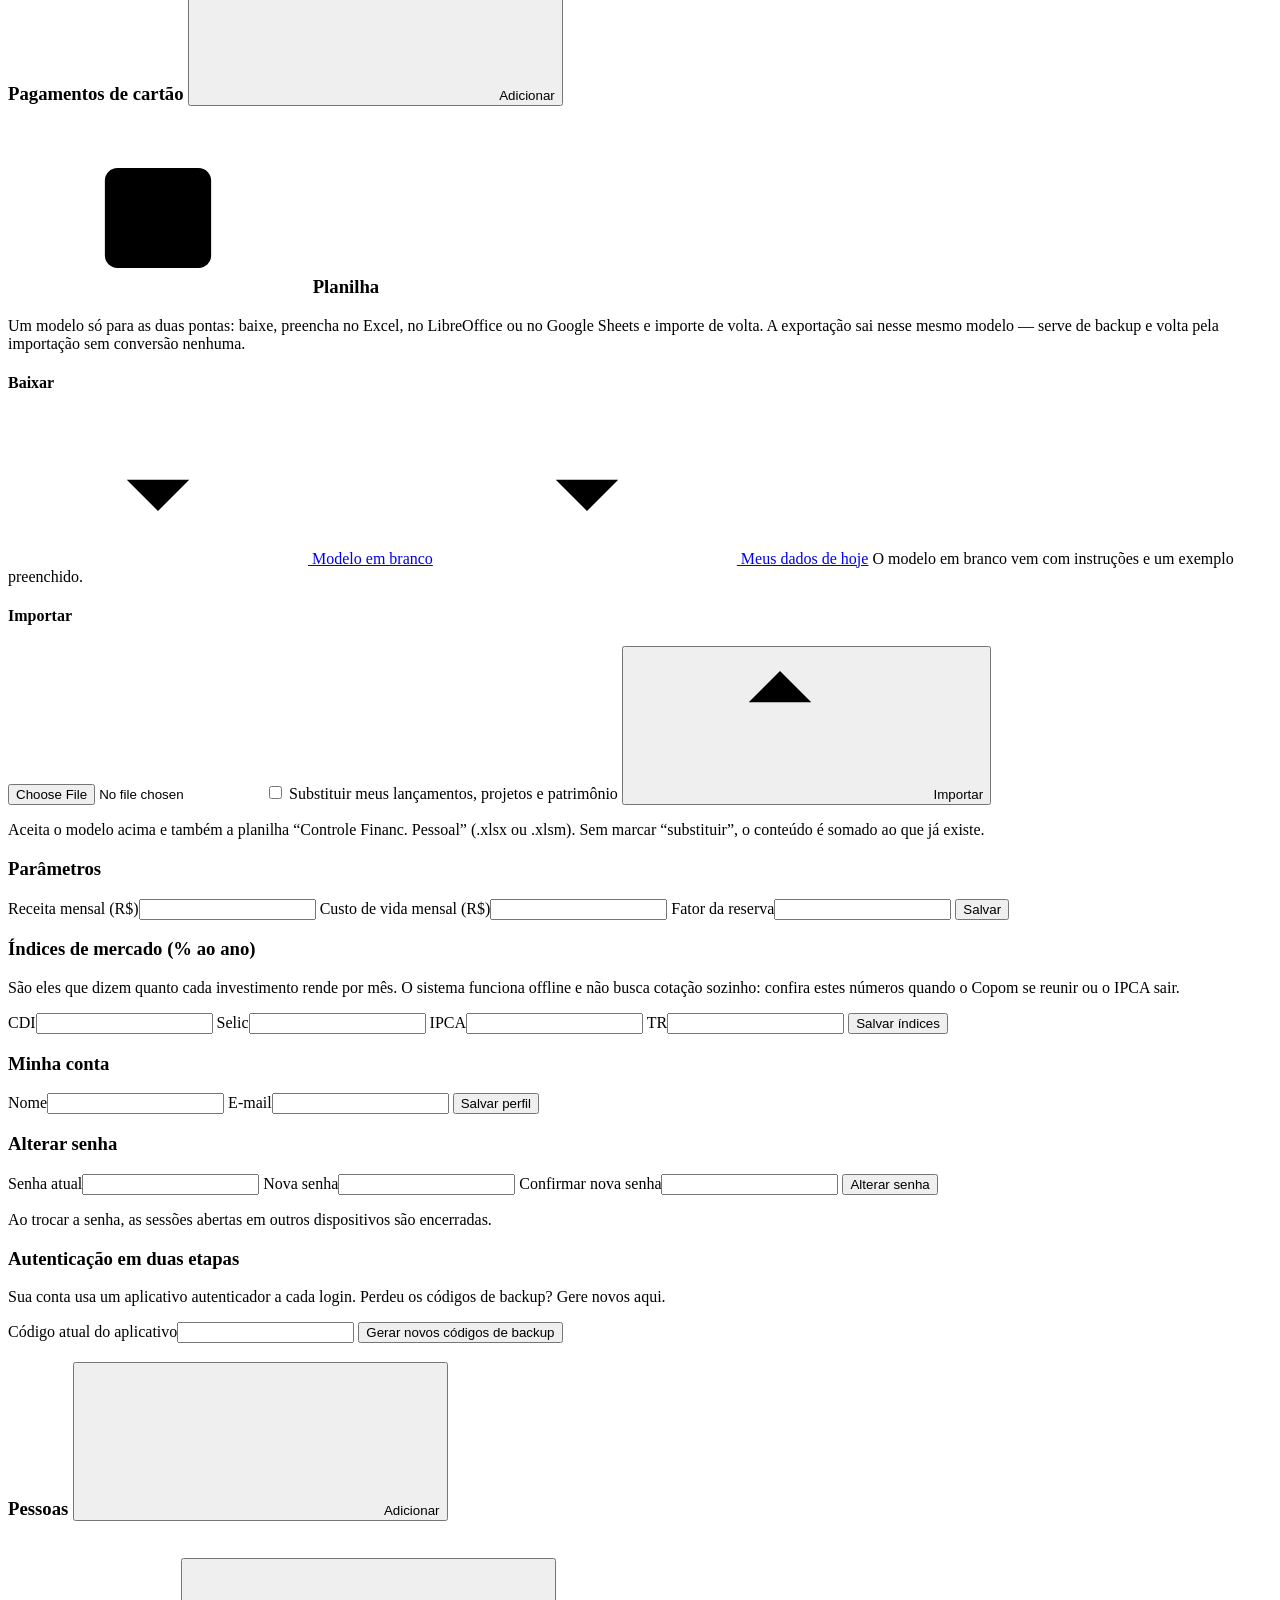
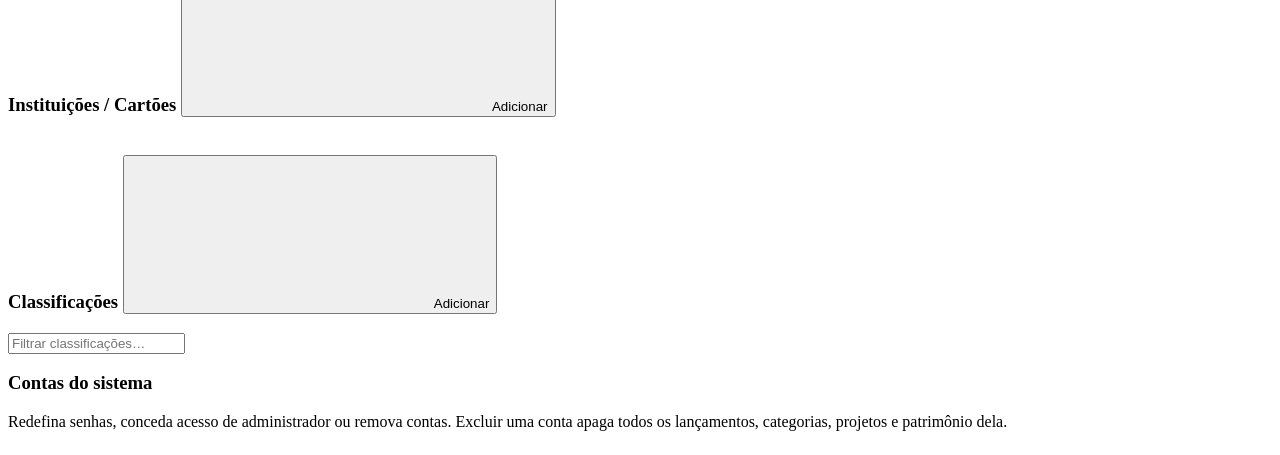
==== commit 1a89817a: "feat: recuperacao de senha e politica de privacidade As duas lacunas que impediam convidar usuarios " ====
--- a/public/static/index.html
+++ b/public/static/index.html
@@ -119,8 +119,38 @@
       <label>Senha<input id="au-pass" type="password" autocomplete="current-password" required></label>
       <p class="auth-error" id="au-error" hidden></p>
       <button type="submit" class="btn primary" id="au-submit">Entrar</button>
+      <button type="button" class="link-sutil" id="au-esqueci">Esqueci minha senha</button>
     </form>
     <p class="muted" id="au-hint"></p>
+    <p class="rodape-auth">
+      Ao criar uma conta você concorda com a
+      <a href="/static/privacidade.html">Política de Privacidade</a>.
+    </p>
+  </div>
+  <div class="auth-card" id="forgot-card" hidden>
+    <h1><svg class="ico ico-lg" aria-hidden="true"><use href="#i-key"/></svg> Esqueceu a senha?</h1>
+    <p class="auth-tagline">Informe seu e-mail e enviaremos um link para escolher uma senha nova.</p>
+    <form id="forgot-form">
+      <label>E-mail<input id="forgot-email" type="email" autocomplete="email" required></label>
+      <p class="auth-error" id="forgot-error" hidden></p>
+      <button type="submit" class="btn primary">Enviar link</button>
+      <button type="button" class="link-sutil" data-voltar-login>Voltar para o login</button>
+    </form>
+    <p class="muted" id="forgot-ok" hidden>
+      Se existir uma conta com esse e-mail, o link chegou na caixa de entrada.
+      Ele vale por 60 minutos.
+    </p>
+  </div>
+  <div class="auth-card" id="reset-card" hidden>
+    <h1><svg class="ico ico-lg" aria-hidden="true"><use href="#i-lock"/></svg> Nova senha</h1>
+    <p class="auth-tagline">Escolha uma senha nova para sua conta.</p>
+    <form id="reset-form">
+      <label>Código do e-mail<input id="reset-token" autocomplete="one-time-code" required></label>
+      <label>Nova senha<input id="reset-senha" type="password" autocomplete="new-password" required></label>
+      <p class="auth-error" id="reset-error" hidden></p>
+      <button type="submit" class="btn primary">Salvar nova senha</button>
+      <button type="button" class="link-sutil" data-voltar-login>Voltar para o login</button>
+    </form>
   </div>
   <div class="auth-card" id="verify-card" hidden>
     <h1><svg class="ico ico-lg" aria-hidden="true"><use href="#i-mail"/></svg> Confirme seu e-mail</h1>
